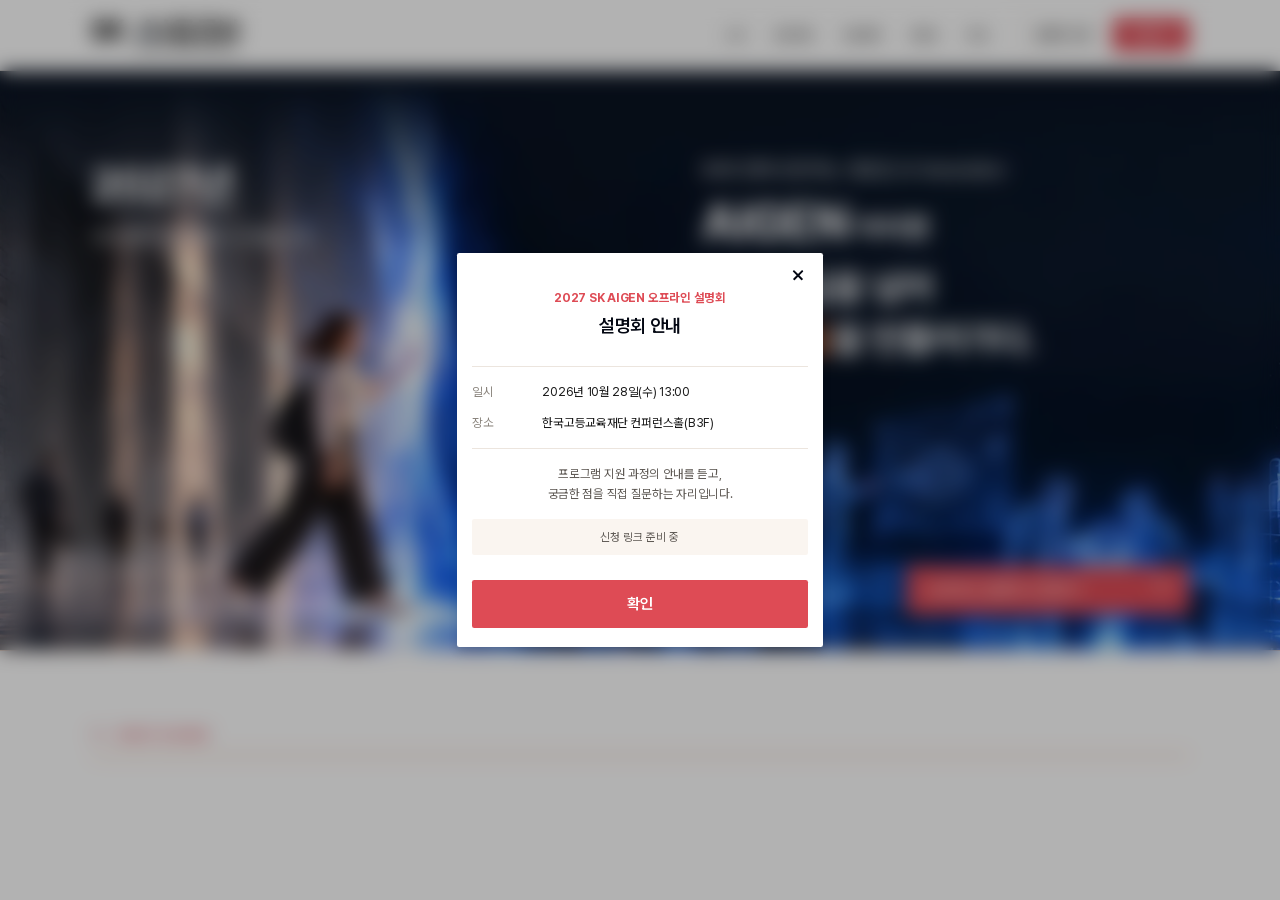
==== skaigen_short/index.html @ b3801923 "fix: 팝업 열어놓기" ====
<!DOCTYPE html>
<html lang="ko">

<head>
	<meta charset="UTF-8">
	<meta name="viewport" content="width=device-width, initial-scale=1.0">
	<title>SK AIGEN | AI 시대, 자신의 길을 만들다</title>
	<meta name="description"
		content="AI 시대, 자신의 길을 만들어갈 청년을 위한 SK의 인재육성 프로그램. AIGEN에서 실제 문제에 도전하며 생각·적응·공감의 힘을 기르는 2년을 만나보세요.">
	<!-- Google Tag Manager -->
	<script>(function (w, d, s, l, i) {
			w[l] = w[l] || []; w[l].push({
				'gtm.start':
					new Date().getTime(), event: 'gtm.js'
			}); var f = d.getElementsByTagName(s)[0],
				j = d.createElement(s), dl = l != 'dataLayer' ? '&l=' + l : ''; j.async = true; j.src =
					'https://www.googletagmanager.com/gtm.js?id=' + i + dl; f.parentNode.insertBefore(j, f);
		})(window, document, 'script', 'dataLayer', 'GTM-KVDJJLCG');</script>
	<!-- End Google Tag Manager -->
	<meta property="og:type" content="website">
	<meta property="og:site_name" content="SK AIGEN">
	<meta property="og:title" content="SK AIGEN | AI 시대, 자신의 길을 만들다">
	<meta property="og:description"
		content="AI 시대, 자신의 길을 만들어갈 청년을 위한 SK의 인재육성 프로그램. AIGEN에서 실제 문제에 도전하며 생각·적응·공감의 힘을 기르는 2년을 만나보세요.">
	<meta property="og:url" content="https://www.aigen.sk.com/">
	<meta property="og:image" content="https://www.aigen.sk.com/img/og_image.jpg">
	<meta property="og:image:width" content="800">
	<meta property="og:image:height" content="400">
	<meta name="twitter:card" content="summary_large_image">

	<meta name="theme-color" content="#DE4B55">
	<link rel="icon" type="image/png" sizes="32x32" href="./img/favicon.png">
	<link rel="stylesheet" href="./css/reset.css">
	<link rel="stylesheet" href="./css/common.css">
	<link rel="stylesheet" href="./css/pages/short.css">
</head>

<body>
	<!-- Google Tag Manager (noscript) -->
	<noscript><iframe src="https://www.googletagmanager.com/ns.html?id=GTM-KVDJJLCG" height="0" width="0"
			style="display:none;visibility:hidden"></iframe></noscript>
	<!-- End Google Tag Manager (noscript) -->

	<div class="wrap">
		<a href="#sec_about" class="skip_link">본문으로 바로가기</a>

		<!-- header -->
		<header class="header">
			<div class="inner_1680">
				<a href="./index.html" class="header_logo">
					<img src="./img/short_logo_aigen.svg" alt="SK AIGEN">
				</a>
				<nav class="header_nav" aria-label="주 메뉴">
					<a href="#sec_about">소개</a>
					<a href="#sec_journey">성장 여정</a>
					<a href="#sec_support">지원 혜택</a>
					<a href="#sec_people">인재상</a>
					<a href="#sec_faq">FAQ</a>
				</nav>
				<div class="header_actions">
					<a href="#" data-popup-open="briefing" class="header_briefing">설명회 신청</a>
					<a href="#sec_apply" class="header_apply">지원하기</a>
				</div>
				<button type="button" class="header_toggle" aria-expanded="false">
					<span class="img_box ico_hamburger">
						<img src="./img/header_menu_icon.svg" alt="">
					</span>
					<span class="img_box ico_close">
						<img src="./img/header_menu_close_icon.svg" alt="">
					</span>
					<span class="blind">메뉴 열기</span>
				</button>
			</div>

			<!-- 모바일 드롭다운 메뉴 -->
			<div class="header_mobile_nav" backdrop>
				<nav aria-label="모바일 메뉴">
					<a href="#sec_about">소개</a>
					<a href="#sec_journey">성장 여정</a>
					<a href="#sec_support">지원 혜택</a>
					<a href="#sec_people">인재상</a>
					<a href="#sec_faq">FAQ</a>
				</nav>
			</div>
		</header>

		<!-- sec_kv -->
		<section class="sec_kv" aria-labelledby="kv_title" data-slide="0">
			<div class="kv_stage">
				<!-- PC는 배경 영상(JS가 PC에서만 data-src로 불러옴), 모바일(768 이하)은 01 → 02 → 03 장면 전환 -->
				<div class="kv_art" aria-hidden="true">
					<video class="kv_video" data-src="./video/short_kv_pc.mp4" width="2560" height="760" muted playsinline
						preload="none" tabindex="-1" disablepictureinpicture disableremoteplayback></video>
					<picture class="kv_base">
						<source srcset="./img/short_kv_01_mo.webp" width="880" height="1564" media="(max-width: 768px)">
						<img src="./img/short_kv_bg_pc.webp" class="kv_base_img" width="2560" height="760" alt=""
							fetchpriority="high" decoding="async">
					</picture>
					<img class="kv_frame" data-src="./img/short_kv_02_mo.webp" width="880" height="1564" alt=""
						decoding="async" loading="lazy" hidden>
					<img class="kv_frame" data-src="./img/short_kv_03_mo.webp" width="880" height="1563" alt=""
						decoding="async" loading="lazy" hidden>
				</div>
				<div class="inner_1680 kv_txt">
					<div class="kv_launch">
						<p class="kv_year">2027년</p>
						<p class="kv_launch_desc">아이젠의 첫 여정이 시작됩니다.</p>
					</div>
					<div class="kv_title">
						<p class="kv_program">SK와 함께 성장하는 새로운 AI Generation</p>
						<h1 id="kv_title" class="kv_brand">AIGEN <span class="kv_korean">아이젠</span></h1>
						<p class="kv_caption">익숙한 길을 넘어<br><span class="point_orange">새로운 길</span>을 만들어가다.</p>
					</div>
				</div>
				<a href="#" data-popup-open="briefing" class="btn_red kv_briefing">오프라인 설명회 신청하기 <span aria-hidden="true">↗</span></a>
			</div>
			<div class="kv_controls" role="group" aria-label="키비주얼 장면 제어" hidden>
				<button type="button" class="kv_prev" aria-label="이전 장면" disabled><span
						aria-hidden="true">←</span></button>
				<span class="kv_position" aria-live="off">1 / 3</span>
				<button type="button" class="kv_next" aria-label="다음 장면"><span aria-hidden="true">→</span></button>
				<span class="kv_announce blind" role="status" aria-live="polite"></span>
			</div>
		</section>

		<!-- sec_about -->
		<section class="sec_about" id="sec_about">
			<div class="inner_1680">
				<p class="eyebrow"><span class="eyebrow_no">01</span>WHAT IS AIGEN</p>
				<div class="title_split">
					<div class="title_box">
						<h2>AI 시대, <br>자신의 길을 만들어갈 청년을 위한</h2>
						<p class="title_point">SK의 인재육성 프로그램.</p>
					</div>
					<div class="txt_box">
						<p class="lead_txt">자신의 질문으로 도전하고, 배우며 성장하는 2년의 여정</p>
						<div class="desc_box">
							<p>동료와 함께 배우고 AI를 활용해 실제 문제에 도전하며, <br class="mo_show">자신만의 방향을 찾습니다.</p>
							<p>장학퀴즈와 한국고등교육재단으로 이어온 SK의 인재육성 철학을 <br>AI 시대 청년의 성장을 위한 AIGEN(아이젠)으로 잇습니다.</p>
						</div>
						<ul class="fact_list">
							<li>
								<p class="fact_label">기간</p>
								<p class="fact_value">2년</p>
								<p class="fact_sub">1기: ’27년 3월 ~ ’28년 12월</p>
							</li>
							<li>
								<p class="fact_label">참여 방식</p>
								<p class="fact_value">2년 Full Time</p>
							</li>
							<li>
								<p class="fact_label">과정 형태</p>
								<p class="fact_value">비학위</p>
							</li>
						</ul>
					</div>
				</div>
			</div>
		</section>

		<!-- sec_why -->
		<section class="sec_why sec_dark" id="sec_why">
			<div class="inner_1680">
				<p class="eyebrow"><span class="eyebrow_no">02</span>WHY NOW</p>
				<div class="quote_box">
					<p class="quote_txt">“AI 시대에는 <br class="mo_show">인재의 정의가 달라지는 만큼, <br><span
							class="quote_indent"></span>기존과는 다른 역량을 키워야 합니다.”</p>
					<div class="quote_info">
						<strong>최태원 SK그룹 회장</strong>
						<a href="https://v.daum.net/v/20260529162618797" target="_blank" rel="noopener noreferrer">KBS
							〈인재전쟁 2: 최태원의 대답〉 · 2026.05.28 방송</a>
					</div>
				</div>
				<ul class="power_list">
					<li>
						<div class="power_head"><span class="power_en">THINK</span>
							<h3>생각 근육</h3>
						</div>
						<div class="power_body">
							<p>본질을 탐구하고 스스로 질문하며 <br class="pc_show">깊이 사고하는 힘</p><span class="power_question">"우리가 정말
								풀어야 할 문제는 무엇일까요?"</span>
						</div>
					</li>
					<li>
						<div class="power_head"><span class="power_en">ADAPT</span>
							<h3>적응 근육</h3>
						</div>
						<div class="power_body">
							<p>변화에 유연하게 대응하고, <br>실패에서 배워 다시 시도하는 힘</p><span class="power_question">"상황이 달라지면, 무엇을 새로
								배우고 시도해야 할까요?"</span>
						</div>
					</li>
					<li>
						<div class="power_head"><span class="power_en">EMPATHIZE</span>
							<h3>공감 근육</h3>
						</div>
						<div class="power_body">
							<p>사람과 세상을 깊이 이해하고 공감하며, <br>서로 다른 사람과 함께 해결하는 힘</p><span class="power_question">"내가 주고 싶은
								답과 그 사람에게 필요한 답은 같을까요?"</span>
						</div>
					</li>
				</ul>
			</div>
		</section>

		<!-- sec_journey -->
		<section class="sec_journey" id="sec_journey">
			<div class="inner_1680">
				<p class="eyebrow"><span class="eyebrow_no">03</span>HOW WE GROW</p>
				<div class="journey_head">
					<h2>배우는 사람에서 <br>변화를 만드는 사람으로.</h2>
					<p class="sub_txt">동료들과 AI를 활용해 해결책을 만들고, <br class="mo_show">직접 시험하며 개선합니다.</p>
					<h3>문제를 해결하는 과정이 <br class="mo_show">곧 성장의 과정입니다.</h3>
				</div>
			</div>

			<div class="problem_box">
				<div class="inner_1680">
					<div class="sub_title">
						<h3>어떤 문제를 만나나요?</h3>
						<p>일상·기업·사회의 실제 문제를 만납니다.</p>
					</div>
					<ul class="problem_list">
						<li>
							<h4>생활 속 문제</h4>
							<p>일상에서 겪는 불편 등 가까운 문제를 발견하고 <br>해결 방법을 찾습니다.</p>
						</li>
						<li>
							<h4>지역사회·공공문제</h4>
							<p>지역과 공동체의 문제를 살펴보고, <br>현장의 목소리에서 해결책을 찾습니다.</p>
						</li>
						<li>
							<h4>기업 현장의 문제</h4>
							<p>기업 현장의 제품·서비스·업무 과정에서 개선이 <br>필요한 문제를 찾고, 해결 방법을 고민합니다.</p>
						</li>
					</ul>
					<div class="loop_box">
						<div class="sub_title">
							<h3>이렇게 배우고 성장합니다</h3>
						</div>
						<ol class="loop_list" aria-label="반복하는 학습 과정">
							<li><span class="loop_no">01</span><strong>문제 발견</strong>
								<p class="item_desc">현장을 살펴보고, <br>무엇을 왜 해결해야 할지 정합니다.</p>
							</li>
							<li><span class="loop_no">02</span><strong>동료와 함께, AI로 학습</strong>
								<p class="item_desc">동료와 함께 배우고, <br>AI를 활용해 해결 방법을 구체화합니다.</p>
							</li>
							<li><span class="loop_no">03</span><strong>실행</strong>
								<p class="item_desc">아이디어를 직접 만들고 적용하며, <br>효과를 확인합니다.</p>
							</li>
							<li><span class="loop_no">04</span><strong>피드백·개선</strong>
								<p class="item_desc">전문가·동료와 결과를 돌아보고, <br>더 나은 방법으로 다시 시도합니다.</p>
							</li>
						</ol>
					</div>
				</div>
			</div>

			<div class="inner_1680">
				<div class="journey_overview">
					<h4>2년간의 경험이 자산이 됩니다.</h4>
					<p>직접 해결한 문제와 결과물로 실력을 쌓고, <br class="mo_show">동료·전문가와 경험을 넓힙니다. <br class="mo_show">기술 개발·창업·연구·창작
						등 자신이 선택한 길로 나아갑니다.</p>
					<p class="overview_date">1기: 2027년 3월~2028년 12월</p>
				</div>

				<p class="year_guide" id="year_guide">연차별 활동과 배움의 흐름을 살펴보세요.</p>
				<div class="year_list" role="group" aria-labelledby="year_guide" data-mode="multiple">
					<div class="year_item year_first">
						<button type="button" class="year_question" id="year_q1" aria-expanded="false"
							aria-controls="year_a1">
							<span class="year_label">YEAR 1</span>
							<strong>실제 문제를 풀며 성장합니다.</strong>
							<span class="ico_plus" aria-hidden="true"></span>
						</button>
						<div class="year_detail" id="year_a1" role="region" aria-labelledby="year_q1" hidden>
							<div class="year_inner">
								<p class="year_intro">동료들과 AI로 일상·기업·사회의 문제를 <br class="mo_show">해결합니다. <br class="pc_show">약 2개월 단위의 여섯
									개 모듈에서 <br class="mo_show">배우고 시도하며, 나의 커리어 계획을 세웁니다.</p>
								<ol class="module_list">
									<li><span class="module_no"><span>MODULE</span>01</span>
										<div class="module_txt"><span class="module_theme">LIFE</span>
											<h4>생활 속의 문제</h4>
											<p>익숙한 일상을 관찰하고, 해결할 문제를 <br class="mo_show">발견합니다.</p>
										</div>
										<div class="module_example"><strong>프로젝트 예시</strong>
											<p>메신저·메일에 흩어진 나의 일정과 할 일을 정리하는 AI 개인비서 개발</p>
										</div>
									</li>
									<li><span class="module_no"><span>MODULE</span>02</span>
										<div class="module_txt"><span class="module_theme">COMMUNITY</span>
											<h4>지역과 공공의 과제</h4>
											<p>다양한 사람의 필요와 공동체의 관점을 <br class="mo_show">배웁니다.</p>
										</div>
										<div class="module_example">
											<p>지역 음식점의 음식물 쓰레기를 줄이는 데이터 기반 식재료 발주 도우미 개발</p>
										</div>
									</li>
									<li><span class="module_no"><span>MODULE</span>03</span>
										<div class="module_txt"><span class="module_theme">HUMANITIES</span>
											<h4>인간과 사회에 대한 질문</h4>
											<p>익숙한 생각을 돌아보고, 다른 관점으로 <br class="mo_show">바라봅니다.</p>
										</div>
										<div class="module_example">
											<p>사용자 경험에 대한 통찰과 탐구를 바탕으로 한 <br class="mo_show">솔루션 리디자인</p>
										</div>
									</li>
									<li><span class="module_no"><span>MODULE</span>04</span>
										<div class="module_txt"><span class="module_theme">FIELD</span>
											<h4>분야별 현장의 문제</h4>
											<p>현장 전문가와 함께 실제 업무의 맥락을 <br class="mo_show">이해합니다.</p>
										</div>
										<div class="module_example">
											<p>미술·음악·운동·연구 등 관심 분야의 문제를 <br class="mo_show">해결하는 개인 선택 프로젝트</p>
										</div>
									</li>
									<li><span class="module_no"><span>MODULE</span>05</span>
										<div class="module_txt"><span class="module_theme">VALUE CREATION</span>
											<h4>새로운 가치 만들기</h4>
											<p>아이디어를 사업으로 바라보는 <br class="mo_show">기업가적 관점을 배웁니다.</p>
										</div>
										<div class="module_example">
											<p>창업 아이디어 발굴과 고객 문제 확인, <br class="mo_show">MVP 개발 및 시장 검증</p>
										</div>
									</li>
									<li><span class="module_no"><span>MODULE</span>06</span>
										<div class="module_txt"><span class="module_theme">FUTURE DESIGN</span>
											<h4>나의 커리어 설계</h4>
											<p>그동안의 경험에서 나의 관심과 강점을 <br class="mo_show">발견합니다.</p>
										</div>
										<div class="module_example">
											<p>프로젝트 포트폴리오 제작·발표</p>
										</div>
									</li>
								</ol>
								<p class="note_txt">커리큘럼에 따른 활동 예시로, 세부 주제와 진행 순서는 <br class="mo_show">달라질 수 있습니다.</p>
							</div>
						</div>
					</div>
					<div class="year_item">
						<button type="button" class="year_question" id="year_q2" aria-expanded="false"
							aria-controls="year_a2">
							<span class="year_label">YEAR 2</span>
							<strong>나의 진로를 현장에서 경험합니다.</strong>
							<span class="ico_plus" aria-hidden="true"></span>
						</button>
						<div class="year_detail" id="year_a2" role="region" aria-labelledby="year_q2" hidden>
							<div class="year_inner">
								<p class="year_intro">커리어 계획에 따라 창업·연구·기업 현장 등에서 <br class="mo_show">경험을 쌓습니다. <br class="pc_show">전문가와
									교류하며 네트워크를 <br class="mo_show">넓히고, 다음 진로를 준비합니다.</p>
								<ol class="pathway_list">
									<li><span class="module_theme">START</span>
										<h4>나의 실행 계획</h4>
										<p>커리어 계획에 따라 어떤 문제를 해결하고, <br>어떤 경험을 쌓을지 구체화합니다.</p>
									</li>
									<li><span class="module_theme">EXPLORE</span>
										<h4>현장에서 직접 실행</h4>
										<p>창업·연구·기업 현장 등 자신의 방향에 <br class="pc_show">맞는 <br class="mo_show">실제 문제를 해결합니다.</p>
									</li>
									<li><span class="module_theme">INTEGRATE</span>
										<h4>경험을 돌아보고 발전</h4>
										<p>전문가와 동료의 의견을 바탕으로 경험을 <br>돌아보고, 다음 도전으로 연결합니다.</p>
									</li>
									<li><span class="module_theme">NEXT</span>
										<h4>나의 다음 길로</h4>
										<p>프로젝트 성과를 Demo Day에서 <br class="pc_show">발표하고, <br class="mo_show">다양한 분야의 사람들과 <br class="pc_show">공유·교류하며 <br
												class="mo_show">다음 기회로 연결합니다.</p>
									</li>
								</ol>
							</div>
						</div>
					</div>
				</div>
			</div>
		</section>

		<!-- sec_makers -->
		<section class="sec_makers" id="sec_makers">
			<div class="inner_1680">
				<p class="eyebrow"><span class="eyebrow_no">04</span>PEOPLE BEHIND AIGEN</p>
				<div class="title_split">
					<h2>아이젠을 만드는 사람들</h2>
					<p class="sub_txt">뜻을 함께하는 교육·AI·현장 전문가들이 <br>여러분의 배움과 도전을 함께합니다.</p>
				</div>
				<ul class="card_list">
					<li>
						<p class="card_role">프로그램 기획·운영</p>
						<h3 class="card_logo"><span class="img_box"><img src="./img/short_logo_mysuni.webp"
									alt="mySUNI 로고"></span>mySUNI(마이써니)</h3>
						<p class="card_desc">SK 구성원의 배움과 성장을 이끌어온 실전 경험으로 <br>아이젠을 기획하고 운영합니다.</p>
					</li>
					<li>
						<p class="card_role">인문학적 통찰·커리어 설계</p>
						<h3>서울대 AI연구원</h3>
						<p class="card_desc">기술·사람·사회를 연결하는 폭넓은 시각과 <br class="mo_show">인문학적 통찰로, <br
								class="pc_show">생각과 가능성을 넓힙니다.</p>
					</li>
					<li>
						<p class="card_role">실행 경험·조언과 피드백</p>
						<h3>현장 전문가와 멘토</h3>
						<p class="card_desc">현장에서 쌓은 경험과 전문적인 조언으로 <br>실제 문제를 해결하는 과정을 돕습니다.</p>
					</li>
				</ul>
			</div>
		</section>

		<!-- sec_support -->
		<section class="sec_support sec_dark" id="sec_support">
			<div class="inner_1680">
				<p class="eyebrow"><span class="eyebrow_no">05</span>지원 혜택</p>
				<h2>당신의 가능성에 <br class="mo_show">SK가 2년을 투자합니다.</h2>
				<ul class="support_list">
					<li>
						<h3><span class="support_no">01</span>몰입할 공간</h3>
						<p>배움과 토론, 실험에 집중하고 <br class="mo_show">동료들과 자유롭게 교류할 수 있는 공간을 제공합니다.</p>
					</li>
					<li>
						<h3><span class="support_no">02</span>AI 도구 및 장비</h3>
						<p>실제 문제 해결에 활용할 AI 도구와 소프트웨어, <br class="mo_show">노트북 등을 제공합니다.</p>
					</li>
					<li>
						<h3><span class="support_no">03</span>함께 도전하는 동료</h3>
						<p>서로 다른 경험과 관점을 가진 동료들과 협업하며, <br class="mo_show">시행착오를 나누고 함께 성장합니다.</p>
					</li>
					<li>
						<h3><span class="support_no">04</span>분야별 전문가와 멘토</h3>
						<p>전문가의 조언으로 문제 해결의 깊이를 더하고, <br class="mo_show">다양한 현장의 사람들과 교류하며 네트워크를 넓힙니다.</p>
					</li>
					<li class="support_grant">
						<h3><span class="support_no">05</span>성장지원금</h3>
						<p>월 300만 원 상당의 성장지원금을 지급합니다.</p>
					</li>
				</ul>
			</div>
		</section>

		<!-- sec_people -->
		<section class="sec_people" id="sec_people">
			<div class="inner_1680">
				<p class="eyebrow"><span class="eyebrow_no">06</span>WHO WE LOOK FOR</p>
				<div class="title_split">
					<div class="title_box">
						<h2>아이젠 인재상</h2>
						<p class="people_tagline">세상에 변화를 만들며, <br>자신만의 길을 찾아갈 사람을 기다립니다.</p>
						<div class="desc_box">
							<p>기술·연구·문화예술·공공사회 등 분야는 다양합니다.</p>
							<p>완성된 답보다, 바꾸고 싶은 것과 직접 도전해본 경험을 들려주세요.</p>
						</div>
						<div class="people_badge">
							<strong>학력·전공 무관</strong>
							<p>코딩 경험이나 전문적인 AI 지식이 없어도 지원할 수 있습니다.</p>
						</div>
					</div>
					<div class="persona_box">
						<ol class="persona_list">
							<li><span class="img_box ico_persona"><img src="./img/short_persona_challenger.svg"
										alt=""></span>
								<div>
									<h3>도전가</h3>
									<p>새로운 문제 앞에서 필요한 것을 배우고, <br class="mo_show">직접 시도하는 사람</p>
								</div>
							</li>
							<li><span class="img_box ico_persona"><img src="./img/short_persona_achiever.svg" alt=""></span>
								<div>
									<h3>성취가</h3>
									<p>자신의 분야에서 높은 목표를 세우고, <br class="mo_show">꾸준한 실행으로 결과를 만드는 사람</p>
								</div>
							</li>
							<li><span class="img_box ico_persona"><img src="./img/short_persona_innovator.svg"
										alt=""></span>
								<div>
									<h3>혁신가</h3>
									<p>사람과 사회의 문제에 공감하고, <br class="mo_show">익숙한 방식을 넘어 새로운 해결책을 찾는 사람</p>
								</div>
							</li>
						</ol>
						<p class="people_note">대한민국 국적 청년 중 2년 Full Time 참여가 가능한 분을 대상으로 합니다. <br>정규 학업이나 직장 근무와의 병행은 어렵습니다.</p>
					</div>
				</div>
				<!-- [아이젠을 닮은 사람들 영상 : 클라이언트 요청으로 숨김(2026-10-11), 편집본 1개가 오면 사용]
					1. video 폴더에 영상 파일을 넣고, 아래 src의 파일명(short_movie.mp4)과 width·height, 제목 문구를 바꾼다.
					2. 이 주석(시작 <!- - 와 끝 - ->)만 풀면 끝. CSS(short.css sec_people 영상)와 JS(short.js initMovie)는 이미 들어 있음.
					   동작 : 화면에 들어오면 소리 끈 채 자동 재생, 벗어나면 멈춤, 멈춰 있을 때는 컨트롤바 대신 가운데 재생 버튼.
				<div class="people_movie">
					<h3>아이젠을 닮은 사람들</h3>
					<div class="movie_box">
						<video class="movie_video" src="./video/short_movie.mp4#t=0.1" width="1920" height="1080" controls muted playsinline
							preload="metadata" aria-label="아이젠을 닮은 사람들 영상"></video>
						<button type="button" class="movie_play" hidden><span class="blind">영상 재생</span></button>
					</div>
					<p class="movie_title">영상 제목 입력</p>
				</div>
				-->
			</div>
		</section>

		<!-- sec_apply -->
		<section class="sec_apply sec_dark" id="sec_apply">
			<div class="inner_1680">
				<p class="eyebrow"><span class="eyebrow_no">07</span>START YOUR JOURNEY</p>
				<div class="apply_top">
					<div class="title_box">
						<p class="apply_kicker">2027 SK AIGEN 1기 모집</p>
						<h2>나만의 길을 만들고 싶은 <br>당신의 도전을 기다립니다.</h2>
					</div>
					<div class="apply_schedule">
						<span class="schedule_label">지원서 접수</span>
						<strong class="schedule_date">2026.11.01 – 11.15</strong>
						<p class="schedule_note">11월 1일 오전 9시(KST) 시작</p>
						<a href="#" data-popup-open="apply" class="btn_white">지원하기</a>
					</div>
				</div>
				<ul class="apply_facts">
					<li>
						<p class="fact_label">모집 인원</p>
						<p class="fact_value">50명 내외</p>
					</li>
					<li>
						<p class="fact_label">과정 시작</p>
						<p class="fact_value">2027년 3월</p>
					</li>
					<li>
						<p class="fact_label">참여 기간</p>
						<p class="fact_value">2년 Full Time</p>
					</li>
				</ul>
				<div class="apply_steps">
					<h3>모집·선발 절차</h3>
					<ol>
						<li><span class="step_no"><span>STEP</span>01</span><span class="step_date">11.01 –
								11.15</span><strong>지원서·포트폴리오</strong>
							<p class="item_desc">경험과 활동, 결과물을 담은 자료 제출</p>
						</li>
						<li><span class="step_no"><span>STEP</span>02</span><span class="step_date">11월
								중</span><strong>AI 인터뷰</strong>
							<p class="item_desc">자신의 경험과 생각을 살펴보는 인터뷰</p>
						</li>
						<li><span class="step_no"><span>STEP</span>03</span><span class="step_date">12월
								초</span><strong>기본 사고역량 확인</strong>
							<p class="item_desc">정보 이해력과 판단·추론 역량 확인</p>
						</li>
						<li><span class="step_no"><span>STEP</span>04</span><span class="step_date">12월
								중</span><strong>프로젝트 면접</strong>
							<p class="item_desc">개인·그룹 프로젝트를 통해 문제 해결 과정 확인</p>
						</li>
						<li><span class="step_no"><span>STEP</span>05</span><span class="step_date">2027년
								1월</span><strong>최종 선발</strong>
							<p class="item_desc">전체 전형 결과를 종합해 최종 참여자 선발</p>
						</li>
						<li class="step_start"><span class="step_no" aria-hidden="true">→</span><span
								class="step_date">27년 3월</span><strong>AIGEN 1기 시작</strong></li>
					</ol>
				</div>
				<div class="apply_briefing">
					<div class="txt_box">
						<span class="briefing_label">오프라인 설명회</span>
						<h3>먼저 만나고, 직접 물어보세요.</h3>
						<p>2026.10.28(수) 13:00 · 한국고등교육재단 컨퍼런스홀(B3F)</p>
					</div>
					<a href="#" data-popup-open="briefing" class="btn_line">설명회 신청</a>
				</div>
			</div>
		</section>

		<!-- sec_faq -->
		<section class="sec_faq" id="sec_faq">
			<div class="inner_1680">
				<p class="eyebrow"><span class="eyebrow_no">08</span>QUESTIONS &amp; ANSWERS</p>
				<div class="faq_layout">
					<div class="title_box">
						<h2>FAQ</h2>
						<p class="sub_txt">참여 전 알아두면 좋은 내용을 모았습니다.</p>
					</div>
					<div class="faq_list" data-mode="multiple">
						<div class="faq_item">
							<button type="button" class="faq_question" id="faq_q1" aria-expanded="false"
								aria-controls="faq_a1">누가 지원할 수 있나요?<span class="ico_plus"
									aria-hidden="true"></span></button>
							<div class="faq_answer" id="faq_a1" role="region" aria-labelledby="faq_q1" hidden>
								<p>대한민국 국적 청년 중 2년 Full Time 참여가 가능한 분을 <br class="mo_show">대상으로 합니다.</p>
							</div>
						</div>
						<div class="faq_item">
							<button type="button" class="faq_question" id="faq_q2" aria-expanded="false"
								aria-controls="faq_a2">AI 비전공자나 코딩 경험이 없어도 지원할 수 있나요?<span class="ico_plus"
									aria-hidden="true"></span></button>
							<div class="faq_answer" id="faq_a2" role="region" aria-labelledby="faq_q2" hidden>
								<p>네. AI 관련 전공이나 코딩 경험이 없어도 지원할 수 있습니다. <br class="mo_show">자신만의 문제의식과 도전 경험, <br class="pc_show">AI를 활용해
									배우고 성장할 <br class="mo_show">잠재력을 함께 살펴봅니다.</p>
							</div>
						</div>
						<div class="faq_item">
							<button type="button" class="faq_question" id="faq_q3" aria-expanded="false"
								aria-controls="faq_a3">학교나 직장과 병행할 수 있나요?<span class="ico_plus"
									aria-hidden="true"></span></button>
							<div class="faq_answer" id="faq_a3" role="region" aria-labelledby="faq_q3" hidden>
								<p>2년 Full Time 과정으로, 정규 학업이나 직장 근무와 병행하기 <br class="mo_show">어렵습니다. <br class="pc_show">지원 전 충분히 참여할 수 있는지 확인해주세요.</p>
							</div>
						</div>
						<div class="faq_item">
							<button type="button" class="faq_question" id="faq_q4" aria-expanded="false"
								aria-controls="faq_a4">2년 동안 어떤 방식으로 배우나요?<span class="ico_plus"
									aria-hidden="true"></span></button>
							<div class="faq_answer" id="faq_a4" role="region" aria-labelledby="faq_q4" hidden>
								<p>1년 차에는 동료들과 AI를 활용해 실제 문제를 해결하며 <br class="mo_show">배우고, 자신의 커리어 계획을 세웁니다. <br>2년 차에는 그 계획에 따라 창업·연구·기업
									현장 등에서 <br class="mo_show">문제 해결 경험과 네트워크를 넓힙니다.</p>
							</div>
						</div>
						<div class="faq_item">
							<button type="button" class="faq_question" id="faq_q5" aria-expanded="false"
								aria-controls="faq_a5">도전과 성장을 위해 어떤 지원을 받나요?<span class="ico_plus"
									aria-hidden="true"></span></button>
							<div class="faq_answer" id="faq_a5" role="region" aria-labelledby="faq_q5" hidden>
								<p>학습·프로젝트 공간, AI 도구 및 장비, 동료·멘토·전문가 네트워크, <br class="mo_show">상담과 커리어 프로그램을 지원합니다. <br class="pc_show">도전에 집중할 수 있도록 <br class="mo_show">월 300만
									원 상당의 성장 지원금을 지급합니다. <br class="pc_show">세부 지원 <br class="mo_show">내용과 조건은 최종 안내에서 확인해주세요.</p>
							</div>
						</div>
						<div class="faq_item">
							<button type="button" class="faq_question" id="faq_q6" aria-expanded="false"
								aria-controls="faq_a6">언제 지원하고, 어떤 절차로 선발하나요?<span class="ico_plus"
									aria-hidden="true"></span></button>
							<div class="faq_answer" id="faq_a6" role="region" aria-labelledby="faq_q6" hidden>
								<p>11월 1~15일 SK Careers에서 지원합니다. 지원서·포트폴리오, AI 인터뷰, 기본 사고역량 확인, <br class="pc_show">프로젝트
									면접을 거쳐 <br class="mo_show">2027년 1월 최종 선발합니다.</p>
							</div>
						</div>
						<div class="faq_item">
							<button type="button" class="faq_question" id="faq_q7" aria-expanded="false"
								aria-controls="faq_a7">과정을 마치면 어떤 길로 나아갈 수 있나요?<span class="ico_plus"
									aria-hidden="true"></span></button>
							<div class="faq_answer" id="faq_a7" role="region" aria-labelledby="faq_q7" hidden>
								<p>직접 해결한 문제와 완성한 결과물로 자신의 실력을 증명하고, <br class="mo_show">기술 개발·창업·연구·창작 등 <br class="pc_show">다음 커리어를 준비합니다.
								</p>
								<p>AIGEN은 학위를 수여하는 과정이 아니며, SK 계열사 채용이나 <br class="mo_show">인턴십과 연계되는 과정도 아닙니다.</p>
							</div>
						</div>
					</div>
					<!-- 문의 안내 : 읽기 순서는 질문 목록 다음, PC는 왼쪽 제목 아래에 배치 -->
					<div class="contact_box">
						<h3>직접 문의하기</h3>
						<p>더 궁금한 점은 이메일로 문의해주세요.</p>
						<a href="mailto:aigen@sk.com" class="contact_mail"><span class="img_box ico_mail"><img
									src="./img/short_ico_mail.svg" alt=""></span><span>aigen@sk.com</span></a>
					</div>
				</div>
			</div>
		</section>

		<!-- sec_cta -->
		<section class="sec_cta">
			<div class="inner_1680">
				<div class="cta_txt">
					<p class="cta_kicker">2027 SK AIGEN 1기 모집</p>
					<h2>나만의 길을 만드는 도전, <br>아이젠과 함께 시작하세요.</h2>
					<p class="cta_date">지원서 접수 2026.11.01–11.15</p>
				</div>
				<div class="cta_count" data-countdown="2026-11-01T09:00:00+09:00" data-end-date="2026-11-15">
					<p class="count_label">접수 일정</p>
					<strong class="count_value">11.01–11.15</strong>
					<ul class="count_list" role="timer" aria-live="off" hidden>
						<li><strong data-unit="d">00</strong><span>일</span></li>
						<li><strong data-unit="h">00</strong><span>시간</span></li>
						<li><strong data-unit="m">00</strong><span>분</span></li>
						<li><strong data-unit="s">00</strong><span>초</span></li>
					</ul>
					<p class="count_note">11월 1일 오전 9시(KST) 시작</p>
				</div>
				<a href="#sec_apply" class="btn_white cta_btn">지원 안내</a>
			</div>
		</section>

		<!-- sec_footer -->
		<footer class="footer">
			<div class="inner_1680 footer_main">
				<a href="#" class="footer_logo">
					<img src="./img/short_logo_aigen.svg" alt="SK AIGEN 맨 위로">
				</a>
				<div class="footer_contact">
					<span class="img_box footer_mysuni"><img src="./img/short_logo_mysuni.webp" alt="mySUNI 로고"></span>
					<a href="mailto:aigen@sk.com" class="footer_mail">aigen@sk.com</a>
				</div>
			</div>
			<div class="inner_1680 footer_bottom">
				<p class="footer_copy">© 2026 SK AIGEN</p>
			</div>
			<!-- 맨 위로 : 인재상 섹션부터 나타남 (short.js initTopButton) -->
			<a href="#" class="btn_top"><span class="blind">맨 위로</span></a>
		</footer>

		<div class="popup" data-popup="apply" role="dialog" aria-hidden="true" aria-labelledby="popup_apply_title">
			<div class="popup_dim" data-popup-close></div>
			<div class="popup_inner">
				<button type="button" class="btn_popup_close" data-popup-close>
					<span class="blind">안내 닫기</span>
				</button>
				<div class="popup_content">
					<span class="popup_eyebrow">2027 SK AIGEN</span>
					<h2 class="popup_title" id="popup_apply_title">지원 안내</h2>
					<p class="popup_txt">지원서 접수는 2026년 11월 1일 <br class="br_mobile">오전 9시부터 11월 15일까지입니다.</p>
					<ul class="popup_facts">
						<li>
							<p class="fact_label">지원 대상</p>
							<p class="fact_value">대한민국 국적의 만 19~34세 청년</p>
						</li>
						<li>
							<p class="fact_label">참여 조건</p>
							<p class="fact_value">2년 Full Time 참여 가능</p>
						</li>
						<li>
							<p class="fact_label">과정 시작</p>
							<p class="fact_value">2027년 3월</p>
						</li>
					</ul>
					<p class="popup_note">신청 링크 준비 중</p>
					<button type="button" class="btn_popup_confirm" data-popup-close>확인</button>
				</div>
			</div>
		</div>

		<div class="popup" data-popup="briefing" data-popup-auto role="dialog" aria-hidden="true"
			aria-labelledby="popup_briefing_title">
			<div class="popup_dim" data-popup-close></div>
			<div class="popup_inner">
				<button type="button" class="btn_popup_close" data-popup-close>
					<span class="blind">안내 닫기</span>
				</button>
				<div class="popup_content">
					<span class="popup_eyebrow">2027 SK AIGEN 오프라인 설명회</span>
					<h2 class="popup_title" id="popup_briefing_title">설명회 안내</h2>
					<ul class="popup_facts">
						<li>
							<p class="fact_label">일시</p>
							<p class="fact_value">2026년 10월 28일(수) 13:00</p>
						</li>
						<li>
							<p class="fact_label">장소</p>
							<p class="fact_value">한국고등교육재단 컨퍼런스홀(B3F)</p>
						</li>
					</ul>
					<p class="popup_txt">프로그램 지원 과정의 안내를 듣고, <br>궁금한 점을 직접 질문하는 자리입니다.</p>
					<p class="popup_note">신청 링크 준비 중</p>
					<button type="button" class="btn_popup_confirm" data-popup-close>확인</button>
				</div>
			</div>
		</div>
	</div>
	<script src="./js/common.js"></script>
	<script src="./js/short.js"></script>
</body>

</html>
---- skaigen_short/css/common.css ----
/* PC */
.wrap {margin:0 auto;}
.wrap section {position:relative;}
.wrap .inner_1680 {width:100%; max-width:168rem; margin:0 auto; padding:0 12rem;} /* 전체 1680 = 내용 1440 + 좌우 120 */
.point_pink {color:#FF466E;}
.point_blue {color:#1447E6;}
.point_blue02 {color:#155DFC;}
.point_red {color:#DE4B55;}
.point_orange {color:#EE7A3C;}
.font_en {font-family:"Blinker", "Pretendard Variable", sans-serif;}
html:has(.popup.is-active) {overflow:hidden;}
/* 팝업으로 본문 고정 시 사라진 스크롤바 자리까지 섹션 배경만 늘려 띠가 안 보이게 함 (내용 위치는 그대로) */
.is-popup-open .wrap > *:not(.popup) {margin-right:calc(var(--scrollbar-w, 0px) * -1); padding-right:var(--scrollbar-w, 0px);}
.is-popup-open .wrap > .header {width:calc(100% + var(--scrollbar-w, 0px));}

/* header */
.header {position:sticky; top:0; left:0; width:100%; z-index:999; border-bottom:1px solid #ECE5DE; background-color:#FFFFFF;}
.header .inner_1680 {display:flex; align-items:center; gap:4rem; height:9.2rem;}
.header .header_logo {display:block; flex-shrink:0; width:19.2rem; height:4.3rem;}
.header .header_logo img {object-fit:contain; object-position:left center;}
.header .header_nav {flex:1; display:flex; justify-content:flex-end; gap:4rem;}
.header .header_nav a {padding:1.6rem 0; color:#1A1A1A; font-size:1.4rem; font-weight:600; line-height:1.6; letter-spacing:-.025em; transition:color .2s;}
.header .header_nav a:hover,
.header .header_nav a.active {color:#DE4B55;}
.header .header_actions {display:flex; align-items:center; gap:.8rem;}
.header .header_briefing,
.header .header_apply {display:inline-flex; align-items:center; justify-content:center; padding:.8rem 2rem; border:1px solid #ECE5DE; background-color:#FFFFFF; color:#1A1A1A; font-size:1.6rem; font-weight:600; line-height:1.6; letter-spacing:-.025em; white-space:nowrap;}
.header .header_briefing {min-height:4.3rem;}
.header .header_apply {min-height:4.4rem; border-color:#DE4B55; background-color:#DE4B55; color:#FFFFFF;}
.header .header_briefing:hover {border-color:#DE4B55;}
.header .header_apply:hover {border-color:#C23440; background-color:#C23440;}
.header .header_toggle,
.header .header_toggle .ico_close,
.header .header_mobile_nav {display:none;}

/* footer */
.footer {padding:4.8rem 0 4rem; background-color:#FFFFFF;}
.footer .footer_main {display:flex; align-items:center; justify-content:space-between; gap:4rem;}
.footer .footer_logo {display:block; flex-shrink:0; width:19.2rem; height:4.3rem;}
.footer .footer_logo img {object-fit:contain; object-position:left center;}
.footer .footer_contact {display:flex; align-items:center; gap:1.4rem;}
.footer .footer_mysuni {width:10.4rem; height:4rem;}
.footer .footer_mysuni img {object-fit:contain; object-position:left center;}
.footer .footer_mail {color:#DE4B55; font-size:1.8rem; line-height:2.7rem; letter-spacing:-.02em;}
.footer .footer_bottom {margin-top:3.2rem; padding-top:2rem; border-top:1px solid #ECE5DE;}
.footer .footer_copy {color:#8A847D; font-size:1.2rem; line-height:2rem; letter-spacing:-.02em;}

/* popup */
.popup {position:fixed; top:0; left:0; z-index:1000; display:flex; align-items:center; justify-content:center; width:100%; height:100%; padding:2rem; visibility:hidden; opacity:0; transition:opacity .25s ease, visibility .25s ease;}
.popup.is-active {visibility:visible; opacity:1;}
.popup .popup_dim {position:absolute; top:0; left:0; width:100%; height:100%; background-color:rgba(0,0,0,.3); -webkit-backdrop-filter:blur(10px); backdrop-filter:blur(10px);}
.popup .popup_inner {position:relative; width:100%; max-width:48rem; max-height:calc(100% - 4rem); overflow-y:auto; padding:4.8rem 2rem 2.4rem; border-radius:.3rem; background-color:#FFFFFF; box-shadow:0 .8rem 1.2rem rgba(0,0,0,.1); transform:translateY(2rem); transition:transform .25s ease;}
.popup.is-active .popup_inner {transform:translateY(0);}
.popup .btn_popup_close {position:absolute; top:1.6rem; right:2rem; width:2.4rem; height:2.4rem;}
.popup .btn_popup_close:before,
.popup .btn_popup_close:after {content:''; position:absolute; top:50%; left:50%; width:1.7rem; height:.2rem; border-radius:.1rem; background-color:#030712;}
.popup .btn_popup_close:before {transform:translate(-50%,-50%) rotate(45deg);}
.popup .btn_popup_close:after {transform:translate(-50%,-50%) rotate(-45deg);}
.popup .btn_popup_close:focus-visible {outline:.2rem solid #DE4B55; outline-offset:.2rem;}
.popup .popup_content {text-align:center; word-break:keep-all;}
.popup .popup_eyebrow {display:block; padding-bottom:1.2rem; color:#DE4B55; font-size:1.6rem; font-weight:700; line-height:2rem; letter-spacing:-.02em;}
.popup .popup_title {padding-bottom:1.2rem; color:#030712; font-size:2.4rem; font-weight:600; line-height:1.3; letter-spacing:-.025em;}
.popup .popup_txt {color:#5F5A55; font-size:1.6rem; line-height:1.6; letter-spacing:-.025em;}
.popup .popup_facts {margin-top:2.4rem; padding:1.2rem 0; border-top:1px solid #ECE5DE; border-bottom:1px solid #ECE5DE; text-align:left;}
.popup .popup_facts > li {display:flex; gap:1.2rem; padding:.8rem 0; font-size:1.6rem; line-height:1.6; letter-spacing:-.025em;}
.popup .popup_facts + .popup_txt {margin-top:2rem;}
.popup .popup_facts .fact_label {flex-shrink:0; width:8rem; color:#8A847D;}
.popup .popup_facts .fact_value {color:#1A1A1A;}
.popup .popup_note {margin-top:2rem; padding:1.2rem; border-radius:.3rem; background-color:#FAF5F0; color:#5F5A55; font-size:1.5rem; line-height:2.4rem;}
.popup .popup_facts + .popup_note {margin-top:2.4rem;}
.popup .btn_popup_confirm {display:block; width:100%; box-sizing:border-box; margin-top:3.2rem; padding:1.6rem 4rem; border-radius:.3rem; background-color:#DE4B55; color:#FFFFFF; font-size:2rem; font-weight:600; line-height:1.6; letter-spacing:-.025em;}

/* MOBILE */
/* SIZE 440 기준 */
@media all and (max-width:768px) {
	.wrap .inner_1680 {max-width:100%; padding:0 2rem;}

	/* header */
	.header .inner_1680 {gap:.4rem; height:6.8rem; padding:0 1rem;}
	.header .header_logo {width:10.6rem; height:2.4rem; margin-right:auto;}
	.header .header_nav {display:none;}
	.header .header_actions {gap:.4rem;}
	.header .header_briefing,
	.header .header_apply {min-height:4.4rem; padding:.8rem .5rem; border-radius:.3rem; font-size:1.4rem; font-weight:700; line-height:2.1rem; letter-spacing:0;}
	.header .header_toggle {display:flex; align-items:center; justify-content:center; width:3.6rem; height:4.4rem; padding:0;}
	.header .header_toggle .img_box {width:2.2rem;}
	.header .header_mobile_nav {position:absolute; top:100%; left:0; width:100%; max-height:0; padding:2.9rem 2rem; overflow:hidden; background-color:#FFFFFF; transition:max-height .3s ease;}
	.header .header_mobile_nav nav {display:flex; flex-direction:column; border-top:1px solid #ECE5DE;}
	.header .header_mobile_nav nav a {padding:1.6rem 0; border-bottom:1px solid #ECE5DE; color:#1A1A1A; font-size:1.8rem; font-weight:700; line-height:1.6; letter-spacing:-.025em;}
	.header .header_mobile_nav nav a.active {color:#DE4B55;}
	.header.is-active .header_mobile_nav {display:block; height:100dvh; max-height:initial;}
	.header.is-active .header_toggle .ico_hamburger {display:none;}
	.header.is-active .header_toggle .ico_close {display:block;}
	html:has(.header.is-active .header_mobile_nav[backdrop]) {overflow:hidden;}
	html:has(.header.is-active .header_mobile_nav[backdrop]) body {height:auto !important;}

	/* footer */
	.footer {padding:3.2rem 0 2.8rem;}
	.footer .footer_main {flex-direction:column; align-items:stretch; gap:2rem;}
	.footer .footer_logo {width:14.4rem; height:3.3rem;}
	.footer .footer_contact {justify-content:space-between;}
	.footer .footer_bottom {position:relative; margin-top:2.4rem; padding-top:2.1rem; border-top:0;}
	.footer .footer_bottom:before {content:''; position:absolute; top:0; left:2rem; right:2rem; border-top:1px solid #ECE5DE;}
}
---- skaigen_short/css/pages/short.css ----
/* PC */
/* page common : Figma 261011 최종 수정 PC(1920, 내용 1440 + 좌우 120) 기준 */
html {scroll-behavior:smooth;}
.wrap {background-color:#FFFFFF; color:#1A1A1A;} /* 줄바꿈은 Figma와 같은 글자 단위(기본값) */
.wrap section[id] {scroll-margin-top:9.3rem;}
.wrap :focus-visible {outline:.3rem solid #DE4B55; outline-offset:.5rem;}
.wrap .sec_dark :focus-visible {outline-color:#EE7A3C;}
.wrap .sec_cta :focus-visible {outline-color:#FFFFFF;}
.wrap .skip_link {position:absolute; top:-100rem; left:0; z-index:1001; padding:1.2rem 2rem; background-color:#DE4B55; color:#FFFFFF; font-size:1.6rem; font-weight:700;}
.wrap .skip_link:focus {top:0;}
.wrap [hidden] {display:none !important;} /* JS가 hidden으로 숨기는 요소는 display 지정과 상관없이 숨김 */
.wrap section {padding:10rem 0 12rem; border-top:1px solid #F6D3BE;}
.wrap .sec_dark {border-top-color:#3D3936; background-color:#1E1C1B; color:#FFFFFF;}
.wrap .eyebrow {display:flex; align-items:center; gap:1.6rem; padding-bottom:1.6rem; border-bottom:1px solid #EE7A3C; color:#DE4B55; font-size:1.6rem; font-weight:700; line-height:2rem; letter-spacing:-.02em;}
.wrap .eyebrow_no {font-size:1.4rem; line-height:1.8rem;}
.wrap .sec_dark .eyebrow {color:#EE7A3C;}
.wrap h2 {font-size:4.8rem; font-weight:700; line-height:1.4; letter-spacing:-.025em;}
.wrap .sub_txt {color:#5F5A55;}
.wrap .title_split {display:flex; align-items:center; gap:12rem; padding-top:4rem;}
.wrap .title_split > * {flex:1; min-width:0;}
.wrap .title_split > :first-child {max-width:64rem;}
.wrap .sub_title h3 {font-size:3.2rem; font-weight:600; line-height:1.4; letter-spacing:-.025em;}
.wrap .sub_title p {padding-top:1.2rem; color:#5F5A55; font-size:1.8rem; line-height:1.6; letter-spacing:-.025em;}
.wrap .note_txt {color:#5F5A55; font-size:1.4rem; line-height:2.2rem; letter-spacing:-.02em;}
/* buttons */
.wrap .btn_white {display:inline-flex; align-items:center; justify-content:center; min-height:5.2rem; padding:1.2rem 4rem; border:1px solid transparent; font-size:1.6rem; font-weight:600; line-height:1.6; letter-spacing:-.025em; white-space:nowrap; transition:background-color .18s, border-color .18s, color .18s;}
.wrap .btn_white {background-color:#FFFFFF; color:#1A1A1A;}
.wrap .btn_white:hover {background-color:#FAF5F0;}
.wrap .btn_red,
.wrap .btn_line {display:inline-flex; align-items:center; justify-content:center; min-height:5.2rem; padding:1.2rem 4rem; border:1px solid transparent; font-size:1.6rem; font-weight:600; line-height:1.6; letter-spacing:-.025em; white-space:nowrap; transition:background-color .18s, border-color .18s, color .18s;}
.wrap .btn_red {background-color:#DE4B55; color:#FFFFFF;}
.wrap .btn_red:hover {background-color:#C23440;}
.wrap .btn_line {border-color:#EE7A3C; color:#FFFFFF;}
.wrap .btn_line:hover {background-color:#2A2725;}
/* accordion icon : + (열리면 -) */
.wrap .ico_plus {position:relative; flex-shrink:0; width:1.4rem; height:1.4rem;}
.wrap .ico_plus:before,
.wrap .ico_plus:after {content:''; position:absolute; top:50%; left:0; width:100%; height:.15rem; background-color:#DE4B55; transform:translateY(-50%); transition:transform .2s;}
.wrap .ico_plus:after {transform:translateY(-50%) rotate(90deg);}
.wrap .sec_dark .ico_plus:before,
.wrap .sec_dark .ico_plus:after {background-color:#EE7A3C;}
.wrap .is-open > button .ico_plus:after {transform:translateY(-50%) rotate(0);}

/* sec_kv : PC는 배경 영상(2560 × 760)을 화면 폭에 꽉 채움, 영상이 없을 때(스크립트 실패)는 kv_bg_pc 2560 × 760 이미지를 가운데 정렬 */
.wrap .sec_kv {padding:0; border-top:0; background-color:#0A1322; color:#FFFFFF;}
.sec_kv .kv_stage {position:relative; height:76rem; overflow:hidden; isolation:isolate; touch-action:pan-y;}
.sec_kv .kv_art {position:absolute; top:0; left:50%; z-index:-1; width:256rem; height:100%; margin-left:-128rem; background-color:#0A1322;}
.sec_kv .kv_base {position:absolute; top:0; left:0; width:100%; height:100%;}
.sec_kv .kv_frame {display:none; position:absolute; top:0; left:0; width:100%; height:100%; object-position:center top;}
.sec_kv .kv_video {display:none; position:absolute; top:0; left:0; width:100%; height:100%; object-fit:cover; object-position:center; opacity:0; transition:opacity .6s;} /* 화면이 넓어져 위아래가 잘릴 때 아래쪽 기준으로 맞춤 */
.sec_kv .kv_video.is-ready {opacity:1;}
/* 자동 재생이 막힌 환경(아이폰 저전력 모드 등)에서 브라우저가 띄우는 기본 재생 버튼 숨김 */
.sec_kv .kv_video::-webkit-media-controls,
.sec_kv .kv_video::-webkit-media-controls-start-playback-button,
.sec_kv .kv_video::-webkit-media-controls-overlay-play-button {display:none !important; -webkit-appearance:none;}
@media all and (min-width:769px) {
	.sec_kv.is-video .kv_art {left:0; width:100%; margin-left:0;}
	.sec_kv.is-video .kv_video {display:block;}
	.sec_kv.is-video .kv_base {display:none;}
}
/* 설명회 신청 : KV 오른쪽 아래, 내용 폭(1440) 끝에 맞춤 */
.wrap .sec_kv .kv_briefing {position:absolute; right:max(12rem, calc(50% - 72rem)); bottom:4.8rem; z-index:5; justify-content:space-between; gap:1.2rem; width:37rem; min-height:6.2rem; padding:1.2rem 2.4rem; font-size:2.2rem; font-weight:400;}
.sec_kv .kv_briefing span {font-size:1.25em; line-height:1;}
.sec_kv .kv_txt {display:flex; align-items:flex-start; justify-content:space-between; padding-top:11.4rem;}
.sec_kv .kv_launch {width:52.8rem;}
.sec_kv .kv_year {font-size:5.8rem; font-weight:700; line-height:7.2rem; letter-spacing:-.02em;}
.sec_kv .kv_launch_desc {padding-top:1.2rem; font-size:2.5rem; line-height:4.2rem; letter-spacing:-.02em;}
.sec_kv .kv_title {display:flex; flex-direction:column; gap:2rem; width:64rem;}
.sec_kv .kv_program {font-size:2.4rem; line-height:1.3; letter-spacing:-.02em;}
.sec_kv .kv_brand {display:flex; align-items:flex-end; gap:1rem; font-size:6.6rem; font-weight:700; line-height:6.6rem; letter-spacing:-.02em;}
.sec_kv .kv_korean {padding-bottom:.6rem; font-size:3.8rem; line-height:3.8rem;}
.sec_kv .kv_caption {font-size:4.8rem; font-weight:700; line-height:1.4; letter-spacing:-.025em;}
.sec_kv[data-visible="false"] .is-entering {animation-play-state:paused;} /* 화면 밖·다른 탭에서는 장면 전환 멈춤 */
@keyframes kv_reveal {
	from {clip-path:inset(0 100% 0 0);}
	to {clip-path:inset(0);}
}

/* sec_about */
.sec_about .title_split {align-items:flex-start;}
.sec_about .title_box {display:flex; flex-direction:column; gap:2rem;}
.sec_about h2 {font-size:4rem;}
.sec_about .title_point {color:#DE4B55; font-size:6.4rem; font-weight:700; line-height:7rem; letter-spacing:-.02em; white-space:nowrap;}
.sec_about .txt_box {max-width:68rem; padding-top:.8rem;}
.sec_about .lead_txt {font-size:2.4rem; font-weight:600; line-height:1.3; letter-spacing:-.025em;}
.sec_about .desc_box {display:flex; flex-direction:column; gap:1.6rem; padding-top:2rem;}
.sec_about .desc_box p {color:#5F5A55; font-size:1.6rem; line-height:1.6; letter-spacing:-.025em;}
.sec_about .fact_list {display:grid; grid-template-columns:repeat(3, minmax(0, 1fr)); gap:1.6rem; margin-top:3.8rem; padding-top:2.4rem; border-top:1px solid #F6D3BE;}
.sec_about .fact_label {padding-bottom:.8rem; color:#5F5A55; font-size:1.4rem; font-weight:600; line-height:1.6; letter-spacing:-.025em;}
.sec_about .fact_value {font-size:3.2rem; font-weight:600; line-height:1.4; letter-spacing:-.025em;}
.sec_about .fact_list li {min-height:12.2rem;} /* Figma 항목 줄 높이 122 고정 */
.sec_about .fact_list li:first-child .fact_value {padding-top:.4rem;}
.sec_about .fact_sub {color:#5F5A55; font-size:1.6rem; line-height:1.6; letter-spacing:-.025em; white-space:nowrap; opacity:.5;}

/* sec_why */
.sec_why .quote_box {padding:6.8rem 0 2rem;}
.sec_why .quote_txt {font-size:4rem; font-weight:700; line-height:1.4; letter-spacing:-.025em;}
.sec_why .quote_indent {display:inline-block; width:.5em;}
.sec_why .quote_info {display:flex; align-items:flex-end; gap:2rem; height:4.42rem; padding:2rem 0 0 1.2rem; box-sizing:border-box; line-height:1.6;} /* Figma 출처 줄 높이 44 고정 */
.sec_why .quote_info strong {color:#EE7A3C; font-size:2rem; font-weight:600; letter-spacing:-.025em;}
.sec_why .quote_info a {color:#B9B3AD; font-size:1.6rem; letter-spacing:-.025em;}
.sec_why .power_list {display:flex; align-items:flex-start; gap:3.2rem; margin-top:4.8rem;}
.sec_why .power_list li {position:relative; flex:1; min-width:0; border:1px solid rgba(148,163,184,.24); border-top-width:.2rem;}
.sec_why .power_list li:before {content:''; position:absolute; top:-.2rem; left:-1px; right:-1px; height:.5rem; background-color:#566174;} /* 카드 위 회색 띠 */
.sec_why .power_head {display:flex; flex-direction:column; justify-content:center; min-height:12.8rem; padding:2rem;}
.sec_why .power_en {color:#B9B3AD; font-size:1.4rem; font-weight:600; line-height:1.6; letter-spacing:-.025em;}
.sec_why .power_head h3 {padding-top:.8rem; font-size:2.4rem; font-weight:600; line-height:1.3; letter-spacing:-.025em;}
.sec_why .power_body {display:flex; flex-direction:column; gap:1.6rem; padding:0 2rem 2.8rem;}
.sec_why .power_body p {color:#B9B3AD; font-size:1.8rem; line-height:1.6; letter-spacing:-.025em;}
.sec_why .power_question {color:#EE7A3C; font-size:1.6rem; line-height:1.6; letter-spacing:-.025em;}

/* sec_journey */
.wrap .sec_journey {padding-top:13.7rem;}
.sec_journey .journey_head {display:flex; flex-wrap:wrap; align-items:center; gap:2.4rem 12rem; padding-top:4rem;}
.sec_journey .journey_head h2 {flex:1; max-width:64rem;}
.sec_journey .journey_head .sub_txt {flex:1; max-width:68rem; padding-top:.8rem; font-size:2.2rem; line-height:1.5; letter-spacing:-.025em;}
.sec_journey .journey_head h3 {width:100%; color:#DE4B55; font-size:3.2rem; font-weight:600; line-height:1.4; letter-spacing:-.025em;}
.sec_journey .problem_box {margin-top:6rem; padding:6rem 0; background-color:#FAF5F0;} /* 문제 유형 + 학습 과정을 하나의 베이지 영역으로 */
.sec_journey .problem_list {display:grid; grid-template-columns:repeat(3, minmax(0, 1fr)); gap:1.6rem; margin-top:2.8rem;}
.sec_journey .problem_list li {display:flex; flex-direction:column; gap:2rem; padding:3.2rem 2.8rem; border:1px solid #ECE5DE; border-top-width:.2rem; background-color:#FFFFFF;}
.sec_journey .problem_list h4 {font-size:2.2rem; font-weight:600; line-height:1.5; letter-spacing:-.025em;}
.sec_journey .problem_list p {color:#5F5A55; font-size:1.8rem; line-height:1.6; letter-spacing:-.025em;}
.sec_journey .loop_box {padding-top:6rem;}
.sec_journey .loop_list {display:flex; margin-top:2.4rem; padding:2.8rem 0; border-top:1px solid #F6D3BE; border-bottom:1px solid #F6D3BE;}
.sec_journey .loop_list li {flex:0 0 25%; min-width:0; display:flex; flex-direction:column; padding:0 2.8rem; box-sizing:border-box;} /* 4칸 같은 너비(360) */
.sec_journey .loop_list li:first-child {padding-left:0;}
.sec_journey .loop_list li + li {border-left:1px solid #F6D3BE;}
.sec_journey .loop_no {color:#DE4B55; font-size:1.4rem; font-weight:700; line-height:2.7rem; letter-spacing:-.02em;}
.sec_journey .loop_list strong {padding:.4rem 0 .8rem; font-size:2.2rem; font-weight:600; line-height:1.3; letter-spacing:-.025em;}
.sec_journey .loop_list .item_desc {color:#5F5A55; font-size:1.4rem; line-height:1.6; letter-spacing:-.025em; white-space:nowrap;}
.sec_journey .journey_overview {padding-top:6rem;}
.sec_journey .journey_overview h4 {color:#DE4B55; font-size:3.2rem; font-weight:600; line-height:1.4; letter-spacing:-.025em;}
.sec_journey .journey_overview p {padding-top:1.2rem; color:#5F5A55; font-size:2rem; line-height:1.6; letter-spacing:-.025em;}
.sec_journey .journey_overview .overview_date {padding-top:0; font-size:1.8rem;}
.sec_journey .year_guide {padding-top:3.2rem; color:#5F5A55; font-size:1.8rem; line-height:2.7rem; letter-spacing:-.02em;}
.sec_journey .year_list {display:flex; flex-direction:column; gap:1.6rem; margin-top:1.4rem; padding-left:1.8rem; border-left:.2rem solid #EE7A3C;}
.sec_journey .year_item {position:relative; border:1px solid #F6D3BE; background-color:#FFFFFF;}
.sec_journey .year_item:before {content:''; position:absolute; top:3.3rem; left:calc(-2.38rem - 1px); width:.96rem; height:.96rem; background-color:#EE7A3C;} /* 왼쪽 선 위 네모 : 선(.2rem) 가운데 = 목록 padding 1.8rem + 선 절반 .1rem + 항목 테두리 1px, 네모 절반 .48rem */
.sec_journey .year_question {display:flex; align-items:center; gap:1.6rem; width:100%; height:7.6rem; padding:2rem 2.4rem; box-sizing:border-box; text-align:left; cursor:pointer;}
.sec_journey .year_label {flex-shrink:0; color:#DE4B55; font-size:1.6rem; font-weight:700; line-height:2.4rem; letter-spacing:-.02em;}
.sec_journey .year_question strong {width:49.9rem; font-size:2.4rem; font-weight:600; line-height:1.3; letter-spacing:-.025em;}
.sec_journey .year_question .ico_plus {width:1.6rem; height:1.6rem; margin-left:auto;}
.sec_journey .year_inner {padding:2.6rem; word-break:keep-all;}
.sec_journey .year_inner > * {max-width:120.6rem;}
.sec_journey .year_intro {font-size:2.2rem; line-height:1.5; letter-spacing:-.025em;}
.sec_journey .module_list {margin-top:2.8rem; border-top:.2rem solid #EE7A3C;}
.sec_journey .module_list li {display:flex; align-items:flex-start; gap:2rem; padding:2rem 0; border-top:1px solid #F6D3BE;}
.sec_journey .module_no {display:flex; flex-direction:column; align-items:center; justify-content:center; flex-shrink:0; min-width:5.2rem; min-height:5.2rem; background-color:#FCEDEE; color:#DE4B55; font-size:1.8rem; font-weight:700; line-height:2.3rem; letter-spacing:-.02em;}
.sec_journey .module_no span {font-size:.8rem; line-height:1rem; white-space:nowrap;} /* 브라우저 최소 글꼴 설정으로 글자가 커지면 칸(min 52)이 글자만큼 넓어짐 */
.sec_journey .module_txt {flex:1; min-width:0;}
.sec_journey .module_theme {display:block; color:#DE4B55; font-size:1.2rem; line-height:1.9rem; letter-spacing:-.02em;}
.sec_journey .module_txt h4 {font-size:1.9rem; font-weight:700; line-height:2.9rem; letter-spacing:-.02em;}
.sec_journey .module_txt p {margin-bottom:-.4rem; padding-top:1.2rem; color:#5F5A55; font-size:1.8rem; line-height:2.9rem; letter-spacing:-.02em;} /* Figma 문단 상자 높이 37 고정(글자는 4px 넘침) → 행 높이 125 */
.sec_journey .module_example {flex:1; min-width:0; padding:2rem 1.8rem; border-left:.2rem solid #F6D3BE; background-color:#FAF5F0;}
.sec_journey .module_example strong {display:block; margin-top:-.4rem; color:#DE4B55; font-size:1.6rem; font-weight:700; line-height:2.4rem; letter-spacing:-.02em;} /* '프로젝트 예시' 표시는 첫 모듈에만 (Figma) */
.sec_journey .module_example p {color:#5F5A55; font-size:1.8rem; line-height:2.9rem; letter-spacing:-.02em;}
.sec_journey .module_example strong + p {margin-bottom:-.8rem; padding-top:2.4rem;} /* Figma 첫 모듈 예시 칸 높이 105 */
.sec_journey .year_inner .note_txt {padding-bottom:2rem;}
.sec_journey .pathway_list {display:flex; gap:1.6rem; max-width:none; margin-top:2.8rem;}
.sec_journey .pathway_list li {position:relative; flex:1; min-width:0; padding:2rem; border-top:.2rem solid #EE7A3C; background-color:#FAF5F0;}
.sec_journey .pathway_list li:not(:last-child):after {content:'→'; position:absolute; top:1.68rem; right:2.5rem; color:#DE4B55; font-size:1.8rem; line-height:2.7rem;}
.sec_journey .pathway_list .module_theme {font-weight:700; line-height:2.72rem;}
.sec_journey .pathway_list h4 {padding-top:1.2rem; font-size:2.4rem; font-weight:700; line-height:2.7rem; letter-spacing:-.02em;}
.sec_journey .pathway_list p {padding-top:1.6rem; color:#5F5A55; font-size:1.8rem; line-height:2.9rem; letter-spacing:-.02em;}

/* sec_makers */
.wrap .sec_makers {background-color:#FAF5F0;}
.sec_makers .title_split {padding-right:3.5rem;}
.wrap .sec_makers .title_split .sub_txt {flex:none; width:57.6rem; font-size:2.4rem; line-height:3.3rem; letter-spacing:-.02em;}
.sec_makers .card_list {display:grid; grid-template-columns:repeat(3, minmax(0, 1fr)); gap:1.6rem; margin-top:6rem;}
.sec_makers .card_list li {padding:2rem; border:1px solid #ECE5DE; background-color:#FFFFFF;}
.sec_makers .card_role {color:#5F5A55; font-size:1.6rem; font-weight:600; line-height:1.6; letter-spacing:-.025em;}
.sec_makers .card_list h3 {display:flex; align-items:center; gap:.8rem; height:5.6rem; padding-top:1rem; font-size:2.4rem; font-weight:600; line-height:1.3; letter-spacing:-.025em;}
.sec_makers .card_logo .img_box {flex-shrink:0; width:10.8rem; height:4.1rem;}
.sec_makers .card_logo img {object-fit:contain;}
.sec_makers .card_desc {padding-top:1.2rem; color:#5F5A55; font-size:1.8rem; line-height:1.6; letter-spacing:-.025em;}

/* sec_support */
.sec_support h2 {padding-top:4rem;}
.sec_support .support_list {display:grid; grid-template-columns:repeat(2, minmax(0, 1fr)); gap:4rem 3.2rem; margin-top:4rem;}
.sec_support .support_list li {display:flex; flex-direction:column; gap:1.4rem;}
.sec_support .support_list .support_grant {grid-column:1 / -1;}
.sec_support .support_list h3 {display:flex; align-items:flex-start; gap:1.2rem; padding-left:1.2rem; border-left:.2rem solid #EE7A3C; font-size:2.2rem; font-weight:600; line-height:1.5; letter-spacing:-.025em;}
.sec_support .support_no {flex-shrink:0; width:3rem; color:#EE7A3C;}
.sec_support .support_list p {padding-left:1.2rem; color:#B9B3AD; font-size:1.8rem; line-height:1.6; letter-spacing:-.025em;}

/* sec_people */
.sec_people .title_split {align-items:flex-start;}
.sec_people .people_tagline {padding-top:1.6rem; color:#DE4B55; font-size:2.4rem; font-weight:600; line-height:1.3; letter-spacing:-.025em;}
.sec_people .desc_box {padding-top:2.4rem;}
.sec_people .desc_box p {color:#5F5A55; font-size:1.8rem; line-height:1.6; letter-spacing:-.025em;}
.sec_people .people_badge {display:flex; flex-direction:column; gap:.4rem; padding-top:2rem;}
.sec_people .people_badge strong {color:#C23440; font-size:1.6rem; font-weight:700; line-height:1.8; letter-spacing:-.02em;}
.sec_people .people_badge p {color:#5F5A55; font-size:1.4rem; line-height:1.6; letter-spacing:-.025em;}
.sec_people .persona_list li {display:flex; align-items:flex-start; gap:2.8rem; padding:2.8rem 0; border-top:1px solid #F6D3BE;}
.sec_people .persona_list li:first-child {padding-top:.4rem; border-top:0;}
.sec_people .ico_persona {flex-shrink:0; width:3.4rem; height:3.4rem; margin-top:.3rem;}
.sec_people .persona_list h3 {font-size:2.4rem; font-weight:600; line-height:1.3; letter-spacing:-.025em;}
.sec_people .persona_list p {padding-top:1.2rem; color:#5F5A55; font-size:1.8rem; line-height:1.6; letter-spacing:-.025em;}
.sec_people .people_note {padding-top:2rem; color:#5F5A55; font-size:1.4rem; line-height:1.6; letter-spacing:-.025em;}
/* 아이젠을 닮은 사람들 영상 (index.html에서 주석 처리, 영상 1개 : Figma 1440 × 810, 제목 20px) */
.sec_people .people_movie {padding-top:4rem;}
.sec_people .people_movie h3 {font-size:3.2rem; font-weight:600; line-height:1.4; letter-spacing:-.025em;}
.sec_people .movie_box {position:relative; margin-top:2.4rem; aspect-ratio:16 / 9; background-color:#292624;}
.sec_people .movie_video {display:block; width:100%; height:100%; object-fit:cover;}
/* 멈춰 있을 때 재생 버튼 (컨트롤바는 재생 중에만 보임) : 영상 전체를 덮어 어디를 눌러도 재생 */
.sec_people .movie_play {position:absolute; top:0; left:0; width:100%; height:100%; cursor:pointer;}
.sec_people .movie_play:before {content:''; position:absolute; top:50%; left:50%; width:8rem; height:8rem; border-radius:50%; background-color:rgba(0,0,0,.5); transform:translate(-50%, -50%); transition:background-color .18s;}
.sec_people .movie_play:after {content:''; position:absolute; top:50%; left:50%; margin-left:.4rem; border-style:solid; border-width:1.2rem 0 1.2rem 2rem; border-color:transparent transparent transparent #FFFFFF; transform:translate(-50%, -50%);} /* 재생 삼각형 */
.sec_people .movie_play:hover:before {background-color:#DE4B55;}
.sec_people .movie_title {padding-top:1rem; font-size:2rem; font-weight:600; line-height:1.6; letter-spacing:-.025em; text-align:center;}

/* sec_apply */
.sec_apply .apply_top {display:flex; align-items:stretch; gap:12rem; padding-top:4rem;}
.sec_apply .apply_top > * {flex:1; min-width:0;}
.sec_apply .apply_kicker {color:#EE7A3C; font-size:1.6rem; font-weight:700; line-height:1; letter-spacing:-.025em;}
.sec_apply .apply_top h2 {padding-top:1.6rem; font-size:6.4rem; line-height:1.3; letter-spacing:-.02em;}
.sec_apply .apply_schedule {display:flex; flex-direction:column; align-items:flex-start; padding:4rem 0;}
.sec_apply .schedule_label {font-size:2.2rem; font-weight:600; line-height:1.3; letter-spacing:-.025em;}
.sec_apply .schedule_date {padding-top:1.2rem; color:#EE7A3C; font-size:4rem; font-weight:700; line-height:1.4; letter-spacing:-.025em;}
.sec_apply .schedule_note {color:#B9B3AD; font-size:1.8rem; line-height:1.6; letter-spacing:-.025em;}
.sec_apply .apply_schedule .btn_white {margin-top:2rem;}
.sec_apply .apply_facts {display:flex; margin-top:4rem; padding:2.4rem 0; border-top:1px solid #3D3936; border-bottom:1px solid #3D3936;}
.sec_apply .apply_facts li {flex:1; min-width:0;}
.sec_apply .apply_facts li + li {padding-left:4rem; border-left:1px solid #3D3936;}
.sec_apply .fact_label {color:#EE7A3C; font-size:1.6rem; font-weight:700; line-height:1; letter-spacing:-.025em;}
.sec_apply .fact_value {padding-top:1.6rem; font-size:3.2rem; font-weight:600; line-height:1.4; letter-spacing:-.025em;}
.sec_apply .apply_steps {padding-top:4rem;}
.sec_apply .apply_steps h3 {font-size:3.2rem; font-weight:600; line-height:1.4; letter-spacing:-.025em;}
.sec_apply .apply_steps ol {position:relative; display:grid; grid-template-columns:repeat(3, minmax(0, 1fr)); align-items:stretch; gap:4rem 3rem; margin-top:8rem;} /* 같은 줄 카드 높이 맞춤 (Figma : 마지막 시작 안내 카드도 STEP 04·05와 같은 높이) */
.sec_apply .apply_steps li {position:relative; min-width:0; display:flex; flex-direction:column; padding:4.8rem 1.6rem 2.4rem; border-top:1px solid #EE7A3C; background-color:#2A2725;}
.sec_apply .apply_steps li:not(:nth-child(3n+1)):before {content:''; position:absolute; top:-1px; left:-3rem; width:3rem; height:1px; background-color:#EE7A3C;} /* 카드 사이 간격까지 주황 선 이어짐 */
.sec_apply .step_no {position:absolute; top:-2.2rem; left:1.4rem; display:flex; flex-direction:column; align-items:center; justify-content:center; min-width:5.2rem; min-height:5.2rem; padding-top:.4rem; background-color:#EE7A3C; color:#1E1C1B; font-size:2.2rem; font-weight:600; line-height:1.3; letter-spacing:-.025em;}
.sec_apply .step_no span {font-size:1rem; font-weight:700; line-height:1rem; letter-spacing:-.02em; white-space:nowrap;} /* 최소 글꼴 설정 대비 : 칸(min 52)이 글자만큼 넓어짐 */
.sec_apply .step_start .step_no {padding-top:0; color:#000000; font-size:2.4rem; font-weight:400; line-height:3.6rem;}
.sec_apply .step_date {color:#EE7A3C; font-size:1.6rem; font-weight:600; line-height:1.6; letter-spacing:-.025em;}
.sec_apply .apply_steps strong {padding-top:1.2rem; font-size:2.4rem; font-weight:600; line-height:1.3; letter-spacing:-.025em;}
.sec_apply .apply_steps .item_desc {padding-top:1rem; color:#B9B3AD; font-size:1.8rem; line-height:1.6; letter-spacing:-.025em;}
.sec_apply .apply_briefing {display:flex; align-items:center; justify-content:space-between; gap:3.2rem; margin-top:4rem; padding-top:2.8rem; border-top:1px solid #3D3936;}
.sec_apply .briefing_label {display:block; color:#EE7A3C; font-size:1.2rem; font-weight:700; line-height:2rem; letter-spacing:-.02em;}
.sec_apply .apply_briefing h3 {font-size:3.2rem; font-weight:600; line-height:1.4; letter-spacing:-.025em;}
.sec_apply .apply_briefing p {padding-top:.8rem; color:#B9B3AD; font-size:1.8rem; line-height:1.6; letter-spacing:-.025em;}

/* sec_faq */
.wrap .sec_faq {border-top:0;}
/* 읽기 순서는 제목 → 질문 목록 → 문의 안내, PC 배치는 왼쪽(제목·문의) / 오른쪽(질문 목록 76rem, 간격 12rem) */
.sec_faq .faq_layout {display:flow-root; padding-top:4rem;}
.sec_faq .title_box,
.sec_faq .contact_box {float:left; clear:left; width:calc(100% - 88rem);}
.sec_faq h2 {color:#DE4B55;}
.sec_faq .sub_txt {padding:2.4rem 0; font-size:1.8rem; line-height:1.6; letter-spacing:-.025em;}
.sec_faq .contact_box {padding-top:2.8rem; border-top:1px solid #F6D3BE;}
.sec_faq .contact_box h3 {font-size:2.2rem; font-weight:600; line-height:1.3; letter-spacing:-.025em;}
.sec_faq .contact_box p {padding-top:1.2rem; color:#5F5A55; font-size:1.8rem; line-height:1.6; letter-spacing:-.025em;}
.sec_faq .contact_mail {display:inline-flex; align-items:center; gap:1.2rem; min-height:4.8rem; color:#DE4B55; font-size:2rem; font-weight:600; line-height:1.6; letter-spacing:-.025em;}
.sec_faq .ico_mail {width:2.5rem; height:2.5rem;}
.sec_faq .contact_mail:hover span:last-child {text-decoration:underline; text-underline-offset:.4rem;}
.sec_faq .faq_list {float:right; width:76rem;}
.sec_faq .faq_item {border-bottom:1px solid #ECE5DE;}
.sec_faq .faq_question {position:relative; display:block; width:100%; padding:2.4rem 3.4rem 2.4rem 0; box-sizing:border-box; font-size:2rem; font-weight:600; line-height:1.6; letter-spacing:-.025em; text-align:left; cursor:pointer;}
.sec_faq .faq_question .ico_plus {position:absolute; top:50%; right:.2rem; width:1.8rem; height:1.8rem; transform:translateY(-50%);}
.sec_faq .faq_answer {padding:0 2rem 2rem 0;}
.sec_faq .faq_answer p {color:#5F5A55; font-size:1.8rem; line-height:1.6; letter-spacing:-.025em;}
.sec_faq .faq_answer p + p {padding-top:1.2rem;}

/* sec_cta */
.wrap .sec_cta {padding:6rem 0; border-top:0; background-color:#DE4B55; color:#FFFFFF;}
.sec_cta .inner_1680 {display:flex; align-items:center; gap:12rem;}
.sec_cta .cta_txt {flex:1; min-width:0; max-width:64rem;}
.sec_cta .cta_kicker {color:#FCE1E3; font-size:1.4rem; line-height:2.4rem; letter-spacing:-.02em;}
.wrap .sec_cta h2 {padding-top:1rem; font-size:4rem;}
.sec_cta .cta_date {padding-top:1.2rem; color:#FCE1E3; font-size:1.8rem; line-height:2.7rem; letter-spacing:-.02em;}
.sec_cta .cta_count {align-self:stretch; display:flex; flex-direction:column; justify-content:center; flex-shrink:0; width:53rem; padding-left:3.2rem; border-left:1px solid #FCE1E3;}
.sec_cta .count_label {color:#FCE1E3; font-size:2rem; font-weight:400; line-height:1.6; letter-spacing:-.025em;}
.sec_cta .count_value {display:block; padding-top:.6rem; font-size:4rem; font-weight:700; line-height:1.2; letter-spacing:-.02em;}
.sec_cta .count_list {display:flex; gap:.8rem; padding-top:.6rem;}
.sec_cta .count_list li {display:flex; align-items:flex-end; gap:.8rem; width:10rem; height:6.4rem;}
.sec_cta .count_list strong {font-size:4rem; font-weight:700; line-height:1.2; letter-spacing:-.02em; font-variant-numeric:tabular-nums;}
.sec_cta .count_list span {color:#FCE1E3; font-size:1.6rem; line-height:2.4rem; letter-spacing:-.02em;}
.sec_cta .count_note {padding-top:1.2rem; color:#FFFFFF; font-size:1.8rem; font-weight:600; line-height:1.6; letter-spacing:-.025em;}
.wrap .sec_cta .cta_btn {flex-shrink:0; color:#DE4B55;}
.wrap .sec_cta .cta_btn:hover {background-color:#FCE1E3;}

/* 맨 위로 : 인재상 섹션이 화면에 들어온 뒤부터 JS가 is-show를 붙여 나타냄, 화살표는 :after 배경 */
.footer .btn_top {position:fixed; right:4rem; bottom:4rem; z-index:900; width:5.2rem; height:5.2rem; border:1px solid #DE4B55; border-radius:50%; background-color:#FFFFFF; box-shadow:0 .37rem .37rem rgba(0,0,0,.1); opacity:0; visibility:hidden; transform:translateY(1.2rem); transition:opacity .3s, visibility .3s, transform .3s, background-color .18s;}
.footer .btn_top:after {content:''; position:absolute; top:50%; left:50%; width:2.4rem; height:2.4rem; background:url('../../img/short_ico_top.svg') no-repeat center / contain; transform:translate(-50%, -50%);}
.footer .btn_top.is-show {opacity:1; visibility:visible; transform:none;}
.footer .btn_top:hover {background-color:#FCEDEE;}

/* 스크롤 등장 (short.js initScrollReveal) : JS가 html.js-reveal과 대상에 reveal을 붙였을 때만 숨김 → 스크립트 실패 시 모두 보임 */
.js-reveal .wrap .reveal {opacity:0; transform:translateY(3.2rem);}
.js-reveal .wrap .reveal.is-show {opacity:1; transform:none; transition:opacity .9s cubic-bezier(.22,1,.36,1), transform .9s cubic-bezier(.22,1,.36,1); transition-delay:var(--reveal-delay, 0s);}
/* 모집·선발 절차 STEP 카드 순차 등장 (간격 0.7초는 JS --step-delay) */
@keyframes step_up {
	from {opacity:.16; transform:translate3d(0, var(--step-distance, 1.2rem), 0);}
	to {opacity:1; transform:none;}
}
.sec_apply .apply_steps li.is-step {animation:step_up .9s cubic-bezier(.22,.61,.36,1) var(--step-delay, 0s) both; will-change:opacity, transform;}

@media (prefers-reduced-motion:reduce) {
	html {scroll-behavior:auto;}
	.wrap *, .popup * {transition:none !important;}
	.sec_kv .is-entering,
	.sec_apply .apply_steps li.is-step {animation:none !important;}
}

/* MOBILE */
/* SIZE 440 기준 (Figma 모바일 440 수치 ÷10) */
@media all and (max-width:768px) {
	/* page common */
	.wrap section[id] {scroll-margin-top:6.9rem;}
	.wrap section {padding:5rem 0 6rem;}
	.wrap h2 {font-size:3rem;}
	.wrap .title_split {flex-direction:column; align-items:stretch; gap:2.4rem; padding-top:2.8rem;}
	.wrap .title_split > :first-child {max-width:none;}
	.wrap .sub_title h3 {font-size:2.4rem;}
	.wrap .sub_title p {padding-top:.8rem; font-size:1.6rem;}
	.wrap .note_txt {font-size:1.2rem; line-height:1.6;}
	.wrap .btn_white,
	.wrap .btn_red,
	.wrap .btn_line {display:flex; width:100%;}
	.wrap .ico_plus {width:1.1rem; height:1.1rem;}
	.sec_about .eyebrow,
	.sec_why .eyebrow,
	.sec_journey .eyebrow {gap:1.2rem; padding-bottom:1.2rem;}
	.sec_makers .eyebrow,
	.sec_support .eyebrow,
	.sec_people .eyebrow,
	.sec_apply .eyebrow {font-size:1.4rem; line-height:1.8rem;}
	.sec_makers .eyebrow_no,
	.sec_support .eyebrow_no,
	.sec_people .eyebrow_no,
	.sec_apply .eyebrow_no {font-size:1.2rem; line-height:1.5rem;}

	/* sec_kv : 이미지 위 글자, 아래 장면 조작 바 */
	.wrap .sec_kv {background-color:#07111E;}
	.sec_kv .kv_stage {height:95.2rem;}
	.sec_kv .kv_art {top:17rem; left:0; width:100%; height:78.2rem; margin-left:0; background-color:#07111E;}
	.sec_kv .kv_art:after {content:''; position:absolute; top:0; left:0; z-index:4; width:100%; height:30rem; background:linear-gradient(180deg, #07111E, rgba(7,17,30,0)); pointer-events:none;}
	/* 01 장면 : 02·03과 같은 880 × 1564 이미지, 위 기준으로 채움 */
	.sec_kv .kv_base_img {object-position:center top;}
	.sec_kv .kv_frame {display:block;}
	.wrap .sec_kv .kv_briefing {right:2rem; bottom:2rem; width:26.4rem; min-height:4.4rem; padding:.8rem 1.4rem; font-size:1.6rem;}
	.sec_kv .kv_video {display:none !important;}
	.sec_kv .kv_frame.is-entering,
	.sec_kv .kv_base.is-entering {z-index:3; animation:kv_reveal .5s cubic-bezier(.22,.61,.36,1) both;}
	.sec_kv .kv_txt {flex-direction:column; gap:1.6rem; padding-top:2.4rem;}
	.sec_kv .kv_launch {width:auto;}
	.sec_kv .kv_year {font-size:3.6rem; line-height:1.2;}
	.sec_kv .kv_launch_desc {padding-top:0; font-size:1.6rem; line-height:1.5;}
	.sec_kv .kv_title {gap:1.2rem; width:auto;}
	.sec_kv .kv_program {font-size:1.4rem; line-height:1.5;}
	.sec_kv .kv_brand {align-items:baseline; gap:.8rem; font-size:3.6rem; line-height:1.2;}
	.sec_kv .kv_korean {padding-bottom:0; font-size:1.8rem; line-height:1.2; letter-spacing:-.02em;}
	.sec_kv .kv_caption {font-size:3rem;}
	.sec_kv .kv_controls {display:flex; align-items:center; justify-content:center; gap:1.12rem; height:5.8rem; padding:.56rem 1.6rem; background-color:#07111E;}
	.sec_kv .kv_controls button {display:inline-flex; align-items:center; justify-content:center; min-width:4.4rem; min-height:4.4rem; padding:.72rem 1.12rem; box-sizing:border-box; border:1px solid rgba(255,255,255,.38); border-radius:.3rem; color:#FFFFFF; font-size:1.6rem; line-height:1.4; letter-spacing:-.02em; cursor:pointer;}
	.sec_kv .kv_controls button:disabled {opacity:.38; cursor:default;}
	.sec_kv .kv_position {min-width:3.84rem; font-size:1.5rem; line-height:1.4; text-align:center; font-variant-numeric:tabular-nums;}
	.js-reveal .wrap .reveal {transform:translateY(2.4rem);}
	.sec_apply .apply_steps li {--step-distance:1rem;}

	/* sec_about */
	.sec_about .title_split {gap:2rem;}
	.sec_about .title_box {gap:1.2rem;}
	.sec_about .txt_box {padding-top:.4rem;}
	.sec_about .desc_box {gap:1.2rem; padding-top:1.6rem;}
	.sec_about h2 {font-size:2.8rem;}
	.sec_about .title_point {font-size:3.6rem; line-height:4rem;}
	.sec_about .lead_txt {font-size:1.8rem;}
	.sec_about .desc_box p {font-size:1.4rem;}
	.sec_about .fact_list {grid-template-columns:repeat(2, minmax(0, 1fr)); gap:1.2rem 2rem; padding-top:2rem;}
	.sec_about .fact_list li {min-height:0;}
	.sec_about .fact_list li:first-child {grid-column:1 / -1;}
	.sec_about .fact_label {padding-bottom:.4rem;}
	.sec_about .fact_list li:first-child .fact_value {padding-top:0;}
	.sec_about .fact_label {font-size:1.2rem;}
	.sec_about .fact_value {font-size:2.4rem;}
	.sec_about .fact_sub {font-size:1.4rem;}

	/* sec_why */
	.sec_why .quote_box {padding:4.8rem 0 1.6rem;}
	.sec_why .quote_txt {font-size:2.8rem;}
	.sec_why .quote_indent {display:none;}
	.sec_why .quote_info {flex-direction:column; align-items:flex-start; gap:.4rem; height:auto; padding:1.6rem 0 0;}
	.sec_why .quote_info strong {font-size:1.8rem;}
	.sec_why .quote_info a {font-size:1.4rem;}
	.sec_why .power_list {flex-direction:column; align-items:stretch; gap:1.2rem; margin-top:3.2rem;}
	.sec_why .power_list li {border-color:rgba(86,97,116,.24);}
	.sec_why .power_head {min-height:0; padding:1.6rem;}
	.sec_why .power_en {font-size:1.2rem;}
	.sec_why .power_head h3 {padding-top:.4rem; font-size:1.8rem;}
	.sec_why .power_body {gap:1.2rem; padding:0 1.6rem 2.4rem;}
	.sec_why .power_body p {font-size:1.6rem;}
	.sec_why .power_question {font-size:1.4rem;}

	/* sec_journey */
	.wrap .sec_journey {padding-top:5rem;}
	.sec_journey .journey_head {flex-direction:column; align-items:stretch; gap:0; padding-top:3.6rem;}
	.sec_journey .journey_head h2 {max-width:none;}
	.sec_journey .journey_head h3 {order:2; padding-top:1.2rem; font-size:2.4rem;}
	.sec_journey .journey_head .sub_txt {order:3; max-width:none; padding-top:2.4rem; font-size:1.8rem;}
	.sec_journey .problem_box {margin-top:3.6rem; padding:3.2rem 0;}
	.sec_journey .problem_list {grid-template-columns:minmax(0, 1fr); gap:1.2rem; margin-top:2rem;}
	.sec_journey .problem_list li {gap:1.6rem; padding:2.4rem;}
	.sec_journey .problem_list h4 {font-size:1.8rem;}
	.sec_journey .problem_list p {font-size:1.6rem;}
	.sec_journey .loop_box {padding-top:4.6rem;} /* Figma : 간격 10 + 학습 영역 위 36 */
	.sec_journey .loop_list {flex-wrap:wrap; row-gap:2rem; margin-top:2rem; padding:2.4rem 0;}
	.sec_journey .loop_list li {flex:none; width:50%; padding:0 0 0 1.6rem;}
	.sec_journey .loop_list li:nth-child(odd) {padding:0 1.6rem 0 0; border-left:0;}
	.sec_journey .loop_no {line-height:2.2rem;}
	.sec_journey .loop_list strong {font-size:1.8rem;}
	.sec_journey .loop_list .item_desc {font-size:1.2rem; line-height:1.6; white-space:normal;}
	.sec_journey .journey_overview {padding-top:3.6rem;}
	.sec_journey .journey_overview h4 {font-size:2.4rem;}
	.sec_journey .journey_overview p {padding-top:.8rem; font-size:1.6rem;}
	.sec_journey .journey_overview .overview_date {padding-top:2.8rem; font-size:1.6rem;}
	.sec_journey .year_guide {padding-top:2.4rem; line-height:1.5;}
	.sec_journey .year_list {gap:1.2rem;}
	.sec_journey .year_item:before {top:3.4rem;}
	.sec_journey .year_question {position:relative; flex-direction:column; align-items:flex-start; gap:.8rem; height:auto; padding:1.6rem 4rem 1.6rem 2rem;}
	.sec_journey .year_question strong {width:auto; font-size:1.8rem;}
	.sec_journey .year_question .ico_plus {position:absolute; top:2.35rem; right:1.4rem;}
	.sec_journey .year_inner {padding:1.6rem;}
	.sec_journey .year_inner > * {max-width:none;}
	.sec_journey .year_intro {font-size:1.8rem;}
	.sec_journey .module_list {margin-top:2.4rem;}
	.sec_journey .module_list li {flex-wrap:wrap; gap:1.2rem; padding:2rem 0;}
	.sec_journey .module_theme {font-weight:600; line-height:1.6; letter-spacing:-.025em;}
	.sec_journey .module_txt h4 {padding-top:.8rem; font-size:1.8rem; font-weight:600; line-height:1.3; letter-spacing:-.025em;}
	.sec_journey .module_txt p {margin-bottom:0; padding-top:.8rem; font-size:1.6rem; line-height:1.6; letter-spacing:-.025em;}
	.sec_journey .module_example {flex:none; width:100%; padding:1.6rem 1.2rem; border-left:0; border-top:1px solid #F6D3BE;}
	.sec_journey .module_example strong {margin-top:0; font-size:1.4rem; font-weight:600; line-height:1.6; letter-spacing:-.025em;}
	.sec_journey .module_example p {font-size:1.6rem; line-height:1.6; letter-spacing:-.025em;}
	.sec_journey .module_example strong + p {margin-bottom:0; padding-top:.8rem;}
	.sec_journey .year_inner .note_txt {padding-bottom:1.6rem; font-size:1.4rem; line-height:2.2rem; letter-spacing:-.02em;}
	.sec_journey .pathway_list {flex-direction:column; gap:1.2rem; margin-top:2.4rem;}
	.sec_journey .pathway_list li {padding:1.6rem;}
	.sec_journey .pathway_list li:not(:last-child):after {display:none;}
	.sec_journey .pathway_list .module_theme {font-weight:600; line-height:1.6;}
	.sec_journey .pathway_list h4 {padding-top:1.2rem; font-size:1.8rem; font-weight:600; line-height:1.3; letter-spacing:-.025em;}
	.sec_journey .pathway_list p {padding-top:1.2rem; font-size:1.6rem; line-height:1.6; letter-spacing:-.025em;}

	/* sec_makers */
	.sec_makers .title_split {padding-right:0;}
	.wrap .sec_makers .title_split .sub_txt {width:auto; font-size:1.8rem; line-height:2.5rem;}
	.sec_makers .card_list {gap:1.6rem; margin-top:2.8rem;}
	.sec_makers .card_list {grid-template-columns:minmax(0, 1fr);}
	.sec_makers .card_list li {padding:1.6rem;}
	.sec_makers .card_role {font-size:1.4rem;}
	.sec_makers .card_list h3 {gap:.4rem; height:4rem; font-size:1.8rem;}
	.sec_makers .card_desc {padding-top:.8rem; font-size:1.6rem;}

	/* sec_support */
	.sec_support h2 {padding-top:2.8rem;}
	.sec_support .support_list {grid-template-columns:minmax(0, 1fr); gap:2.8rem; margin-top:2.8rem;}
	.sec_support .support_list h3 {align-items:center; font-size:1.8rem;}
	.sec_support .support_list p {font-size:1.6rem;}

	/* sec_people */
	.sec_people .people_tagline {padding-top:1.2rem; font-size:1.8rem;}
	.sec_people .desc_box {padding-top:2rem;}
	.sec_people .desc_box p {font-size:1.6rem;}
	.sec_people .people_badge {padding-top:1.6rem;}
	.sec_people .people_badge p {font-size:1.4rem;}
	.sec_people .persona_list li {gap:2.4rem; padding:2.8rem 0;}
	.sec_people .persona_list li:first-child {padding-top:0;}
	.sec_people .persona_list h3 {font-size:1.8rem;}
	.sec_people .persona_list p {font-size:1.6rem;}
	.sec_people .people_note {padding-top:1.6rem; font-size:1.4rem;}
	.sec_people .people_movie {padding-top:2.8rem;}
	.sec_people .people_movie h3 {font-size:2.4rem;}
	.sec_people .movie_box {margin-top:2rem;}
	.sec_people .movie_play:before {width:4.8rem; height:4.8rem;}
	.sec_people .movie_play:after {margin-left:.2rem; border-width:.8rem 0 .8rem 1.2rem;}
	.sec_people .movie_title {font-size:1.8rem;}

	/* sec_apply : 모바일 피그마 수치 그대로 (좌우 여백 16, 번호 | 영문 eyebrow) */
	.wrap .sec_apply {padding:3.76rem 0;}
	.sec_apply .inner_1680 {padding:0 1.6rem;}
	.sec_apply .eyebrow {gap:1.2rem; padding-bottom:1.12rem; font-size:1rem; line-height:1.68rem; letter-spacing:.132em;}
	.sec_apply .eyebrow_no {padding-right:1.6rem; border-right:1px solid #3D3936; font-size:1.2rem; line-height:1.68rem; letter-spacing:0;}
	.sec_apply .apply_top {flex-direction:column; gap:2.88rem; padding-top:1.92rem;}
	.sec_apply .apply_kicker {font-size:1.3rem; line-height:2.21rem; letter-spacing:0;}
	.sec_apply .apply_top h2 {padding-top:1.2rem; font-size:3.2rem; line-height:1.3; letter-spacing:-.037em;}
	.sec_apply .apply_schedule {padding:0;}
	.wrap .sec_apply .apply_schedule .btn_white {width:14.3rem; min-height:5.5rem; margin:1.6rem 0 0; padding:1.2rem 2rem; font-size:1.8rem;}
	.sec_apply .schedule_label {font-size:2.2rem;}
	.sec_apply .schedule_date {padding-top:.4rem; font-size:3.212rem; letter-spacing:-.045em;}
	.sec_apply .schedule_note {font-size:1.8rem;}
	.sec_apply .apply_facts {margin-top:2.88rem; padding:2.24rem 0;}
	.sec_apply .apply_facts li + li {padding-left:1.6rem;}
	.sec_apply .fact_label {font-size:1.4rem;}
	.sec_apply .fact_value {padding-top:1.2rem; font-size:1.7rem; font-weight:700; line-height:1.6; letter-spacing:-.03em;}
	.sec_apply .apply_steps {padding-top:2.72rem;}
	.sec_apply .apply_steps h3 {font-size:2.2rem; font-weight:600; line-height:1.3; letter-spacing:-.025em;}
	.sec_apply .apply_steps ol {grid-template-columns:minmax(0, 1fr); gap:1.6rem; margin-top:2rem; padding-left:5.28rem;}
	.sec_apply .apply_steps ol:before {content:''; position:absolute; top:4.4rem; bottom:4.4rem; left:1.7rem; width:1px; background-color:#EE7A3C;}
	.sec_apply .apply_steps li:not(:nth-child(3n+1)):before {display:none;}
	.sec_apply .apply_steps li {padding:1.2rem; border:1px solid #3D3936;}
	.sec_apply .step_no {top:.88rem; left:-5.68rem; min-width:4.16rem; min-height:4.48rem; padding-top:0; font-size:2rem; font-weight:700; line-height:2.4rem; letter-spacing:0;}
	.sec_apply .step_no span {font-size:.88rem; line-height:1.056rem; letter-spacing:.08em;}
	.sec_apply .step_date {padding-top:.24rem; font-size:1.4rem;}
	.sec_apply .apply_steps strong {padding-top:.88rem; font-size:1.8rem; line-height:1.3;}
	.sec_apply .apply_steps .item_desc {padding-top:.4rem; font-size:1.6rem; line-height:1.6;}
	.sec_apply .apply_briefing {flex-direction:column; align-items:stretch; gap:2.08rem; margin-top:2.72rem; padding-top:2rem;}
	.sec_apply .apply_briefing h3 {padding-top:.88rem; font-size:2.4rem; line-height:1.4;}
	.sec_apply .apply_briefing p {padding-top:.88rem; font-size:1.6rem; line-height:1.6;}

	/* sec_faq */
	.sec_faq .faq_layout {padding-top:2.8rem;}
	.sec_faq .title_box,
	.sec_faq .contact_box,
	.sec_faq .faq_list {float:none; width:auto;}
	.sec_faq .faq_list {margin-top:2.8rem;}
	.sec_faq .contact_box {margin-top:0;} /* Figma : 질문 목록 바로 아래 구분선 */
	.sec_faq h2 {font-size:3rem;}
	.sec_faq .sub_txt {padding:2rem 0; font-size:1.6rem;}
	.sec_faq .contact_box {padding-top:2.4rem;}
	.sec_faq .contact_box h3 {font-size:1.8rem;}
	.sec_faq .contact_box p {padding-top:.8rem; font-size:1.6rem;}
	.sec_faq .contact_mail {min-height:2.9rem; gap:.8rem; font-size:1.8rem;}
	.sec_faq .faq_question {padding:2rem 3.2rem 2rem 0; font-size:1.8rem;}
	.sec_faq .faq_question .ico_plus {top:1.8rem; width:1.1rem; height:1.1rem; transform:none;}
	.sec_faq .faq_answer {padding:0 1.6rem 1.6rem 0;}
	.sec_faq .faq_answer p {font-size:1.6rem;}

	/* sec_cta */
	.wrap .sec_cta {padding:3.6rem 0;}
	.sec_cta .inner_1680 {flex-direction:column; align-items:stretch; gap:2.4rem;}
	.sec_cta .cta_txt {max-width:none;}
	.wrap .sec_cta h2 {font-size:2.8rem;}
	.sec_cta .cta_date {line-height:1.5;}
	.sec_cta .cta_count {width:auto; padding-left:0; border-left:0;}
	.sec_cta .count_label {font-size:1.8rem;}
	.sec_cta .count_list {justify-content:space-between; gap:1.2rem;}
	.sec_cta .count_list li {flex:1; flex-direction:column; align-items:center; gap:.4rem; width:auto; height:auto;}
	.sec_cta .count_list span {line-height:1.5;}
	.sec_cta .count_note {font-size:1.6rem;}
	.wrap .sec_cta .cta_btn {min-height:4.4rem; padding:.9rem 2rem;}

	/* 맨 위로 */
	.footer .btn_top {right:2rem; bottom:2rem; width:4.4rem; height:4.4rem; box-shadow:0 .32rem .32rem rgba(0,0,0,.1);}
	.footer .btn_top:after {width:2rem; height:2rem;}
}
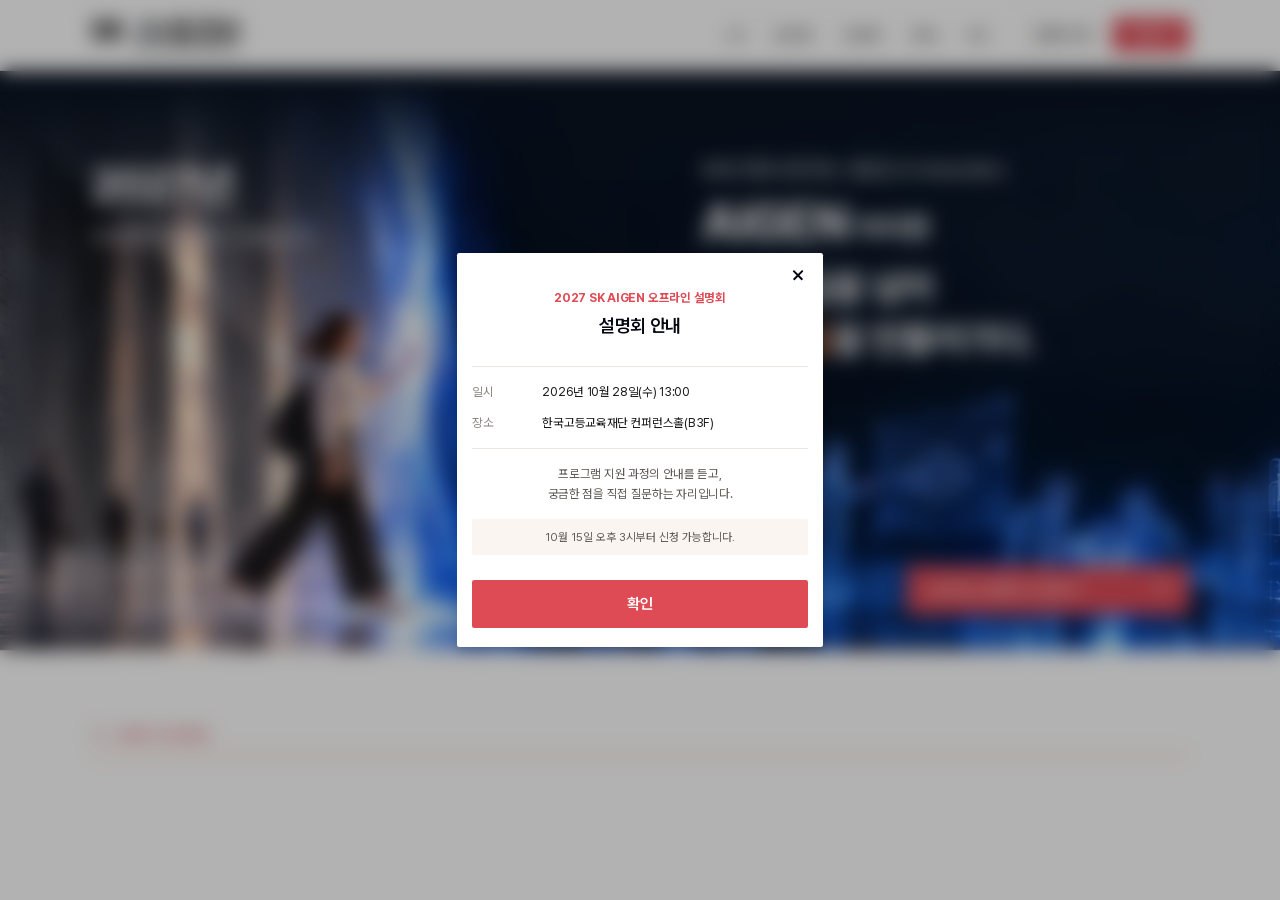
==== commit a479e4b6: "fix: 파일 수정" ====
--- a/skaigen_short/index.html
+++ b/skaigen_short/index.html
@@ -738,7 +738,7 @@
 						</li>
 					</ul>
 					<p class="popup_txt">프로그램 지원 과정의 안내를 듣고, <br>궁금한 점을 직접 질문하는 자리입니다.</p>
-					<p class="popup_note">신청 링크 준비 중</p>
+					<p class="popup_note">10월 15일 오후 3시부터 신청 가능합니다.</p>
 					<button type="button" class="btn_popup_confirm" data-popup-close>확인</button>
 				</div>
 			</div>
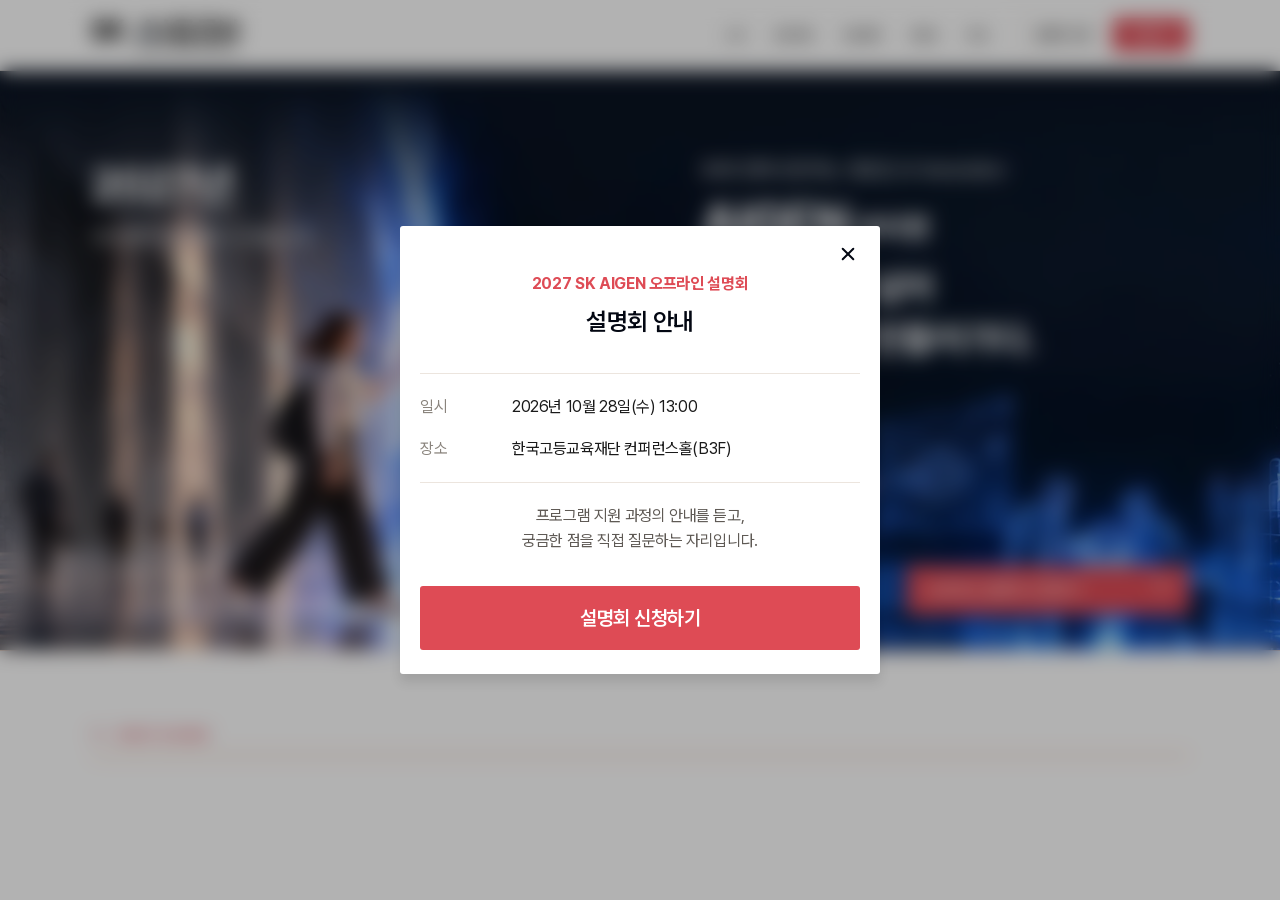
==== commit 86bf8875: "파일 테스트" ====
--- a/skaigen_short/index.html
+++ b/skaigen_short/index.html
@@ -133,20 +133,20 @@
 						<p class="title_point">SK의 인재육성 프로그램.</p>
 					</div>
 					<div class="txt_box">
-						<p class="lead_txt">자신의 질문으로 도전하고, 배우며 성장하는 2년의 여정</p>
+						<p class="lead_txt">자신의 질문으로 도전하고, <br class="mo_show">배우며 성장하는 여정</p>
 						<div class="desc_box">
-							<p>동료와 함께 배우고 AI를 활용해 실제 문제에 도전하며, <br class="mo_show">자신만의 방향을 찾습니다.</p>
+							<p>각자의 경험을 바탕으로 동료와 함께 AI로 실제 문제에 도전하며, <br>창업·비즈니스·연구·창작 등 자신만의 진로를 구체화합니다.</p>
 							<p>장학퀴즈와 한국고등교육재단으로 이어온 SK의 인재육성 철학을 <br>AI 시대 청년의 성장을 위한 AIGEN(아이젠)으로 잇습니다.</p>
 						</div>
 						<ul class="fact_list">
 							<li>
 								<p class="fact_label">기간</p>
-								<p class="fact_value">2년</p>
+								<p class="fact_value">약 2년(22개월)</p>
 								<p class="fact_sub">1기: ’27년 3월 ~ ’28년 12월</p>
 							</li>
 							<li>
 								<p class="fact_label">참여 방식</p>
-								<p class="fact_value">2년 Full Time</p>
+								<p class="fact_value">Full Time</p>
 							</li>
 							<li>
 								<p class="fact_label">과정 형태</p>
@@ -209,7 +209,7 @@
 				<p class="eyebrow"><span class="eyebrow_no">03</span>HOW WE GROW</p>
 				<div class="journey_head">
 					<h2>배우는 사람에서 <br>변화를 만드는 사람으로.</h2>
-					<p class="sub_txt">동료들과 AI를 활용해 해결책을 만들고, <br class="mo_show">직접 시험하며 개선합니다.</p>
+					<p class="sub_txt">SK AIGEN의 커리큘럼은 AI 시대에 필요한 <br class="mo_show">역량과 현장의 변화에 맞춰 지속적으로 <br>발전합니다. 이에 따라 세부 주제와 활동은 <br class="mo_show">보완될 수 있습니다.</p>
 					<h3>문제를 해결하는 과정이 <br class="mo_show">곧 성장의 과정입니다.</h3>
 				</div>
 			</div>
@@ -218,20 +218,20 @@
 				<div class="inner_1680">
 					<div class="sub_title">
 						<h3>어떤 문제를 만나나요?</h3>
-						<p>일상·기업·사회의 실제 문제를 만납니다.</p>
+						<p>일상의 불편부터 기업의 과제, 새로운 사업 기회와 <br class="mo_show">사회문제까지 다룹니다.</p>
 					</div>
 					<ul class="problem_list">
 						<li>
 							<h4>생활 속 문제</h4>
-							<p>일상에서 겪는 불편 등 가까운 문제를 발견하고 <br>해결 방법을 찾습니다.</p>
+							<p>일상에서 겪는 불편을 발견하고, 더 나은 생활을 <br class="mo_show">만드는 <br class="pc_show">해결 방법을 찾습니다.</p>
 						</li>
 						<li>
 							<h4>지역사회·공공문제</h4>
-							<p>지역과 공동체의 문제를 살펴보고, <br>현장의 목소리에서 해결책을 찾습니다.</p>
+							<p>지역과 공동체의 문제를 살펴보고, 현장의 <br class="mo_show">목소리에서 <br class="pc_show">해결책을 찾습니다.</p>
 						</li>
 						<li>
-							<h4>기업 현장의 문제</h4>
-							<p>기업 현장의 제품·서비스·업무 과정에서 개선이 <br>필요한 문제를 찾고, 해결 방법을 고민합니다.</p>
+							<h4>기업·비즈니스의 문제</h4>
+							<p>고객의 필요와 기업 현장의 과제를 발견하고, <br>제품·서비스 개선과 새로운 사업 아이디어로 <br class="mo_show">연결합니다.</p>
 						</li>
 					</ul>
 					<div class="loop_box">
@@ -258,9 +258,8 @@
 
 			<div class="inner_1680">
 				<div class="journey_overview">
-					<h4>2년간의 경험이 자산이 됩니다.</h4>
-					<p>직접 해결한 문제와 결과물로 실력을 쌓고, <br class="mo_show">동료·전문가와 경험을 넓힙니다. <br class="mo_show">기술 개발·창업·연구·창작
-						등 자신이 선택한 길로 나아갑니다.</p>
+					<h4>도전하며 쌓은 경험이 자산이 됩니다.</h4>
+					<p>직접 해결한 문제와 결과물로 실력을 쌓고, 동료·전문가와 <br class="mo_show">경험을 넓힙니다. <br class="pc_show">창업, 기업에서의 제품·서비스 기획과 <br class="mo_show">사업 개발, 기술 개발·연구·창작 등 자신이 선택한 진로를 <br class="mo_show">구체화합니다.</p>
 					<p class="overview_date">1기: 2027년 3월~2028년 12월</p>
 				</div>
 
@@ -275,8 +274,7 @@
 						</button>
 						<div class="year_detail" id="year_a1" role="region" aria-labelledby="year_q1" hidden>
 							<div class="year_inner">
-								<p class="year_intro">동료들과 AI로 일상·기업·사회의 문제를 <br class="mo_show">해결합니다. <br class="pc_show">약 2개월 단위의 여섯
-									개 모듈에서 <br class="mo_show">배우고 시도하며, 나의 커리어 계획을 세웁니다.</p>
+								<p class="year_intro">동료들과 AI로 일상·기업·사회의 문제를 해결하고, <br class="mo_show">새로운 제품·서비스와 사업 아이디어를 실험합니다.</p>
 								<ol class="module_list">
 									<li><span class="module_no"><span>MODULE</span>01</span>
 										<div class="module_txt"><span class="module_theme">LIFE</span>
@@ -333,7 +331,7 @@
 										</div>
 									</li>
 								</ol>
-								<p class="note_txt">커리큘럼에 따른 활동 예시로, 세부 주제와 진행 순서는 <br class="mo_show">달라질 수 있습니다.</p>
+								<p class="note_txt">위 내용은 활동 예시이며, 세부 주제와 진행 순서는 AI 시대의 <br class="mo_show">역량 변화와 현장의 필요에 따라 보완될 수 있습니다.</p>
 							</div>
 						</div>
 					</div>
@@ -346,8 +344,7 @@
 						</button>
 						<div class="year_detail" id="year_a2" role="region" aria-labelledby="year_q2" hidden>
 							<div class="year_inner">
-								<p class="year_intro">커리어 계획에 따라 창업·연구·기업 현장 등에서 <br class="mo_show">경험을 쌓습니다. <br class="pc_show">전문가와
-									교류하며 네트워크를 <br class="mo_show">넓히고, 다음 진로를 준비합니다.</p>
+								<p class="year_intro">수립한 커리어·프로젝트 계획에 따라 창업 <br class="mo_show">아이디어를 검증하거나, 기업 현장의 비즈니스 <br class="mo_show">과제, 연구 등 자신의 분야에서 실행 경험을 <br class="mo_show">쌓습니다. <br class="pc_show">전문가와 교류하며 네트워크를 <br class="mo_show">넓히고, 다음 진로를 준비합니다.</p>
 								<ol class="pathway_list">
 									<li><span class="module_theme">START</span>
 										<h4>나의 실행 계획</h4>
@@ -355,11 +352,11 @@
 									</li>
 									<li><span class="module_theme">EXPLORE</span>
 										<h4>현장에서 직접 실행</h4>
-										<p>창업·연구·기업 현장 등 자신의 방향에 <br class="pc_show">맞는 <br class="mo_show">실제 문제를 해결합니다.</p>
+										<p>자신의 계획에 따라 창업 아이디어 검증, <br>기업의 제품·서비스 개선, 연구 등 현장의 <br>과제를 직접 수행합니다.</p>
 									</li>
 									<li><span class="module_theme">INTEGRATE</span>
 										<h4>경험을 돌아보고 발전</h4>
-										<p>전문가와 동료의 의견을 바탕으로 경험을 <br>돌아보고, 다음 도전으로 연결합니다.</p>
+										<p>전문가와 동료의 의견을 바탕으로 경험을 <br class="mo_show">돌아보고, 다음 도전으로 연결합니다.</p>
 									</li>
 									<li><span class="module_theme">NEXT</span>
 										<h4>나의 다음 길로</h4>
@@ -474,7 +471,7 @@
 								</div>
 							</li>
 						</ol>
-						<p class="people_note">대한민국 국적 청년 중 2년 Full Time 참여가 가능한 분을 대상으로 합니다. <br>정규 학업이나 직장 근무와의 병행은 어렵습니다.</p>
+						<p class="people_note">대한민국 국적 청년 중 약 2년 Full Time(22개월) 참여가 가능한 분을 <br class="mo_show">대상으로 합니다. <br class="pc_show">정규 학업이나 직장 근무와의 병행은 어렵습니다.</p>
 					</div>
 				</div>
 				<!-- [아이젠을 닮은 사람들 영상 : 클라이언트 요청으로 숨김(2026-10-11), 편집본 1개가 오면 사용]
@@ -521,9 +518,10 @@
 					</li>
 					<li>
 						<p class="fact_label">참여 기간</p>
-						<p class="fact_value">2년 Full Time</p>
+						<p class="fact_value">22개월 <br class="mo_show">Full Time</p>
 					</li>
 				</ul>
+				<p class="apply_note">1기는 50명 내외로 시작하며, 향후 참여 규모를 점진적으로 <br class="mo_show">확대해 나갈 계획입니다.</p>
 				<div class="apply_steps">
 					<h3>모집·선발 절차</h3>
 					<ol>
@@ -577,7 +575,7 @@
 								aria-controls="faq_a1">누가 지원할 수 있나요?<span class="ico_plus"
 									aria-hidden="true"></span></button>
 							<div class="faq_answer" id="faq_a1" role="region" aria-labelledby="faq_q1" hidden>
-								<p>대한민국 국적 청년 중 2년 Full Time 참여가 가능한 분을 <br class="mo_show">대상으로 합니다.</p>
+								<p>대한민국 국적의 만 19~34세 청년 중 약 2년 Full <br class="mo_show">Time(22개월) 참여가 가능한 분을 대상으로 합니다.</p>
 							</div>
 						</div>
 						<div class="faq_item">
@@ -591,47 +589,53 @@
 						</div>
 						<div class="faq_item">
 							<button type="button" class="faq_question" id="faq_q3" aria-expanded="false"
-								aria-controls="faq_a3">학교나 직장과 병행할 수 있나요?<span class="ico_plus"
+								aria-controls="faq_a3">왜 학력과 전공에 관계없이 선발하나요?<span class="ico_plus"
 									aria-hidden="true"></span></button>
 							<div class="faq_answer" id="faq_a3" role="region" aria-labelledby="faq_q3" hidden>
-								<p>2년 Full Time 과정으로, 정규 학업이나 직장 근무와 병행하기 <br class="mo_show">어렵습니다. <br class="pc_show">지원 전 충분히 참여할 수 있는지 확인해주세요.</p>
+								<p>각자의 분야와 일상에서 쌓은 경험이 새로운 문제를 발견하고 <br class="mo_show">해결하는 바탕이 되기 때문입니다. <br class="pc_show">서로 다른 배경의 사람들이 <br class="mo_show">만나면 해결 방법도 더 다양해질 수 있습니다. SK AIGEN은 <br class="mo_show">자신만의 <br class="pc_show">문제의식과 도전 경험, AI와 동료에게 배우며 성장할 <br class="mo_show">잠재력을 살펴봅니다.</p>
 							</div>
 						</div>
 						<div class="faq_item">
 							<button type="button" class="faq_question" id="faq_q4" aria-expanded="false"
-								aria-controls="faq_a4">2년 동안 어떤 방식으로 배우나요?<span class="ico_plus"
+								aria-controls="faq_a4">학교나 직장과 병행할 수 있나요?<span class="ico_plus"
 									aria-hidden="true"></span></button>
 							<div class="faq_answer" id="faq_a4" role="region" aria-labelledby="faq_q4" hidden>
-								<p>1년 차에는 동료들과 AI를 활용해 실제 문제를 해결하며 <br class="mo_show">배우고, 자신의 커리어 계획을 세웁니다. <br>2년 차에는 그 계획에 따라 창업·연구·기업
-									현장 등에서 <br class="mo_show">문제 해결 경험과 네트워크를 넓힙니다.</p>
+								<p>약 2년 Full Time(22개월) 과정으로, 정규 학업이나 직장 근무와 <br class="mo_show">병행하기 어렵습니다. <br class="pc_show">지원 전 충분히 참여할 수 있는지 확인해 <br class="mo_show">주세요.</p>
 							</div>
 						</div>
 						<div class="faq_item">
 							<button type="button" class="faq_question" id="faq_q5" aria-expanded="false"
-								aria-controls="faq_a5">도전과 성장을 위해 어떤 지원을 받나요?<span class="ico_plus"
+								aria-controls="faq_a5">과정에서는 어떤 방식으로 배우나요?<span class="ico_plus"
 									aria-hidden="true"></span></button>
 							<div class="faq_answer" id="faq_a5" role="region" aria-labelledby="faq_q5" hidden>
-								<p>학습·프로젝트 공간, AI 도구 및 장비, 동료·멘토·전문가 네트워크, <br class="mo_show">상담과 커리어 프로그램을 지원합니다. <br class="pc_show">도전에 집중할 수 있도록 <br class="mo_show">월 300만
-									원 상당의 성장 지원금을 지급합니다. <br class="pc_show">세부 지원 <br class="mo_show">내용과 조건은 최종 안내에서 확인해주세요.</p>
+								<p>1년 차에는 서로 다른 배경의 동료들과 AI를 활용해 실제 문제를 <br class="mo_show">해결하고, 제품·서비스와 사업 <br class="pc_show">아이디어를 실험하며 자신의 <br class="mo_show">커리어·프로젝트 계획을 세웁니다. 2년 차에는 수립한 계획에 <br class="mo_show">따라 <br class="pc_show">창업·기업 현장·연구 등에서 실행 경험과 네트워크를 <br class="mo_show">넓힙니다. 세부 주제와 활동은 AI 시대에 <br class="pc_show">필요한 역량과 현장의 <br class="mo_show">변화에 맞춰 보완될 수 있습니다.</p>
 							</div>
 						</div>
 						<div class="faq_item">
 							<button type="button" class="faq_question" id="faq_q6" aria-expanded="false"
-								aria-controls="faq_a6">언제 지원하고, 어떤 절차로 선발하나요?<span class="ico_plus"
+								aria-controls="faq_a6">도전과 성장을 위해 어떤 지원을 받나요?<span class="ico_plus"
 									aria-hidden="true"></span></button>
 							<div class="faq_answer" id="faq_a6" role="region" aria-labelledby="faq_q6" hidden>
+								<p>학습·프로젝트 공간, AI 도구 및 장비, 동료·멘토·전문가 네트워크, 상담과 커리어 프로그램을 지원합니다. <br class="pc_show">도전에 집중할 수 있도록 월 300만
+									원 상당의 성장 지원금을 지급합니다. <br class="pc_show">세부 지원 <br class="mo_show">내용과 조건은 최종 안내에서 확인해주세요.</p>
+							</div>
+						</div>
+						<div class="faq_item">
+							<button type="button" class="faq_question" id="faq_q7" aria-expanded="false"
+								aria-controls="faq_a7">언제 지원하고, 어떤 절차로 선발하나요?<span class="ico_plus"
+									aria-hidden="true"></span></button>
+							<div class="faq_answer" id="faq_a7" role="region" aria-labelledby="faq_q7" hidden>
 								<p>11월 1~15일 SK Careers에서 지원합니다. 지원서·포트폴리오, AI 인터뷰, 기본 사고역량 확인, <br class="pc_show">프로젝트
 									면접을 거쳐 <br class="mo_show">2027년 1월 최종 선발합니다.</p>
 							</div>
 						</div>
 						<div class="faq_item">
-							<button type="button" class="faq_question" id="faq_q7" aria-expanded="false"
-								aria-controls="faq_a7">과정을 마치면 어떤 길로 나아갈 수 있나요?<span class="ico_plus"
+							<button type="button" class="faq_question" id="faq_q8" aria-expanded="false"
+								aria-controls="faq_a8">과정을 마치면 어떤 길로 나아갈 수 있나요?<span class="ico_plus"
 									aria-hidden="true"></span></button>
-							<div class="faq_answer" id="faq_a7" role="region" aria-labelledby="faq_q7" hidden>
-								<p>직접 해결한 문제와 완성한 결과물로 자신의 실력을 증명하고, <br class="mo_show">기술 개발·창업·연구·창작 등 <br class="pc_show">다음 커리어를 준비합니다.
-								</p>
-								<p>AIGEN은 학위를 수여하는 과정이 아니며, SK 계열사 채용이나 <br class="mo_show">인턴십과 연계되는 과정도 아닙니다.</p>
+							<div class="faq_answer" id="faq_a8" role="region" aria-labelledby="faq_q8" hidden>
+								<p>프로젝트 경험과 결과물을 바탕으로 창업, 기업에서의 <br class="mo_show">제품·서비스 기획과 사업 개발, 기술 개발·연구·창작 등 <br class="pc_show">자신의 <br class="mo_show">진로를 준비할 수 있습니다. 개인의 관심과 계획에 따라 도전 <br class="mo_show">방향은 달라집니다.</p>
+								<p>SK AIGEN은 학위를 수여하는 과정이 아니며, SK 계열사 <br class="mo_show">채용이나 인턴십과 연계되는 과정도 아닙니다.</p>
 							</div>
 						</div>
 					</div>
@@ -704,7 +708,7 @@
 						</li>
 						<li>
 							<p class="fact_label">참여 조건</p>
-							<p class="fact_value">2년 Full Time 참여 가능</p>
+							<p class="fact_value">약 2년 Full Time(22개월) 참여 가능</p>
 						</li>
 						<li>
 							<p class="fact_label">과정 시작</p>
@@ -740,6 +744,7 @@
 					<p class="popup_txt">프로그램 지원 과정의 안내를 듣고, <br>궁금한 점을 직접 질문하는 자리입니다.</p>
 					<p class="popup_note">10월 15일 오후 3시부터 신청 가능합니다.</p>
 					<button type="button" class="btn_popup_confirm" data-popup-close>확인</button>
+					<a href="https://www.naver.com" target="_blank" rel="noopener" class="btn_popup_confirm" data-briefing-link hidden>설명회 신청하기</a>
 				</div>
 			</div>
 		</div>
--- a/skaigen_short/css/common.css
+++ b/skaigen_short/css/common.css
@@ -45,7 +45,7 @@
 .footer .footer_bottom {margin-top:3.2rem; padding-top:2rem; border-top:1px solid #ECE5DE;}
 .footer .footer_copy {color:#8A847D; font-size:1.2rem; line-height:2rem; letter-spacing:-.02em;}
 
-/* popup */
+/* popup : 모바일은 rem(440 기준으로 화면에 맞춰 늘고 줄음), PC(769 이상)는 아래에서 px 고정 */
 .popup {position:fixed; top:0; left:0; z-index:1000; display:flex; align-items:center; justify-content:center; width:100%; height:100%; padding:2rem; visibility:hidden; opacity:0; transition:opacity .25s ease, visibility .25s ease;}
 .popup.is-active {visibility:visible; opacity:1;}
 .popup .popup_dim {position:absolute; top:0; left:0; width:100%; height:100%; background-color:rgba(0,0,0,.3); -webkit-backdrop-filter:blur(10px); backdrop-filter:blur(10px);}
@@ -60,6 +60,7 @@
 .popup .popup_content {text-align:center; word-break:keep-all;}
 .popup .popup_eyebrow {display:block; padding-bottom:1.2rem; color:#DE4B55; font-size:1.6rem; font-weight:700; line-height:2rem; letter-spacing:-.02em;}
 .popup .popup_title {padding-bottom:1.2rem; color:#030712; font-size:2.4rem; font-weight:600; line-height:1.3; letter-spacing:-.025em;}
+.popup [hidden] {display:none;}
 .popup .popup_txt {color:#5F5A55; font-size:1.6rem; line-height:1.6; letter-spacing:-.025em;}
 .popup .popup_facts {margin-top:2.4rem; padding:1.2rem 0; border-top:1px solid #ECE5DE; border-bottom:1px solid #ECE5DE; text-align:left;}
 .popup .popup_facts > li {display:flex; gap:1.2rem; padding:.8rem 0; font-size:1.6rem; line-height:1.6; letter-spacing:-.025em;}
@@ -69,6 +70,25 @@
 .popup .popup_note {margin-top:2rem; padding:1.2rem; border-radius:.3rem; background-color:#FAF5F0; color:#5F5A55; font-size:1.5rem; line-height:2.4rem;}
 .popup .popup_facts + .popup_note {margin-top:2.4rem;}
 .popup .btn_popup_confirm {display:block; width:100%; box-sizing:border-box; margin-top:3.2rem; padding:1.6rem 4rem; border-radius:.3rem; background-color:#DE4B55; color:#FFFFFF; font-size:2rem; font-weight:600; line-height:1.6; letter-spacing:-.025em;}
+@media all and (min-width:769px) {
+	/* PC는 화면 폭(1680 기준 rem)에 따라 작아지지 않도록 Figma 480 기준 px 고정 */
+	.popup {padding:20px;}
+	.popup .popup_inner {max-width:480px; max-height:calc(100% - 40px); padding:48px 20px 24px; border-radius:3px; box-shadow:0 8px 12px rgba(0,0,0,.1); transform:translateY(20px);}
+	.popup .btn_popup_close {top:16px; right:20px; width:24px; height:24px;}
+	.popup .btn_popup_close:before,
+	.popup .btn_popup_close:after {width:17px; height:2px; border-radius:1px;}
+	.popup .btn_popup_close:focus-visible {outline-width:2px; outline-offset:2px;}
+	.popup .popup_eyebrow {padding-bottom:12px; font-size:16px; line-height:20px;}
+	.popup .popup_title {padding-bottom:12px; font-size:24px;}
+	.popup .popup_txt {font-size:16px;}
+	.popup .popup_facts {margin-top:24px; padding:12px 0;}
+	.popup .popup_facts > li {gap:12px; padding:8px 0; font-size:16px;}
+	.popup .popup_facts + .popup_txt {margin-top:20px;}
+	.popup .popup_facts .fact_label {width:80px;}
+	.popup .popup_note {margin-top:20px; padding:12px; border-radius:3px; font-size:15px; line-height:24px;}
+	.popup .popup_facts + .popup_note {margin-top:24px;}
+	.popup .btn_popup_confirm {margin-top:32px; padding:16px 40px; border-radius:3px; font-size:20px;}
+}
 
 /* MOBILE */
 /* SIZE 440 기준 */
--- a/skaigen_short/css/pages/short.css
+++ b/skaigen_short/css/pages/short.css
@@ -225,6 +225,7 @@
 .sec_apply .apply_facts li + li {padding-left:4rem; border-left:1px solid #3D3936;}
 .sec_apply .fact_label {color:#EE7A3C; font-size:1.6rem; font-weight:700; line-height:1; letter-spacing:-.025em;}
 .sec_apply .fact_value {padding-top:1.6rem; font-size:3.2rem; font-weight:600; line-height:1.4; letter-spacing:-.025em;}
+.sec_apply .apply_note {padding-top:1.6rem; color:#B9B3AD; font-size:1.6rem; line-height:1.6; letter-spacing:-.025em;}
 .sec_apply .apply_steps {padding-top:4rem;}
 .sec_apply .apply_steps h3 {font-size:3.2rem; font-weight:600; line-height:1.4; letter-spacing:-.025em;}
 .sec_apply .apply_steps ol {position:relative; display:grid; grid-template-columns:repeat(3, minmax(0, 1fr)); align-items:stretch; gap:4rem 3rem; margin-top:8rem;} /* 같은 줄 카드 높이 맞춤 (Figma : 마지막 시작 안내 카드도 STEP 04·05와 같은 높이) */
@@ -493,6 +494,7 @@
 	.sec_apply .apply_facts li + li {padding-left:1.6rem;}
 	.sec_apply .fact_label {font-size:1.4rem;}
 	.sec_apply .fact_value {padding-top:1.2rem; font-size:1.7rem; font-weight:700; line-height:1.6; letter-spacing:-.03em;}
+	.sec_apply .apply_note {padding-top:1.2rem; font-size:1.4rem;}
 	.sec_apply .apply_steps {padding-top:2.72rem;}
 	.sec_apply .apply_steps h3 {font-size:2.2rem; font-weight:600; line-height:1.3; letter-spacing:-.025em;}
 	.sec_apply .apply_steps ol {grid-template-columns:minmax(0, 1fr); gap:1.6rem; margin-top:2rem; padding-left:5.28rem;}
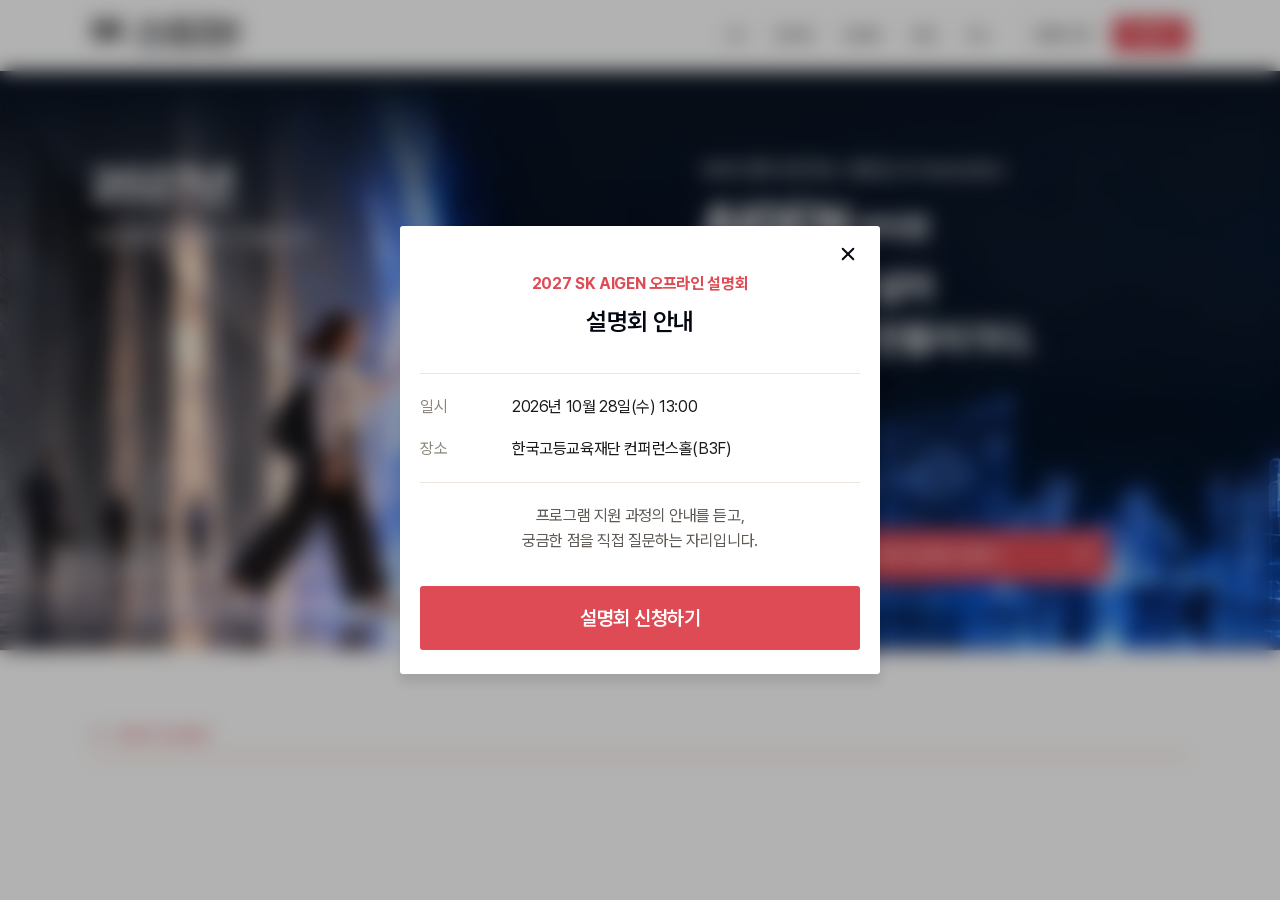
==== commit eb0ccd15: "fix: 링크 수정" ====
--- a/skaigen_short/index.html
+++ b/skaigen_short/index.html
@@ -209,7 +209,7 @@
 				<p class="eyebrow"><span class="eyebrow_no">03</span>HOW WE GROW</p>
 				<div class="journey_head">
 					<h2>배우는 사람에서 <br>변화를 만드는 사람으로.</h2>
-					<p class="sub_txt">SK AIGEN의 커리큘럼은 AI 시대에 필요한 <br class="mo_show">역량과 현장의 변화에 맞춰 지속적으로 <br>발전합니다. 이에 따라 세부 주제와 활동은 <br class="mo_show">보완될 수 있습니다.</p>
+					<p class="sub_txt">SK AIGEN의 커리큘럼은 AI 시대에 필요한 역량과 <br>현장의 변화에 맞춰 지속적으로 발전합니다. <br>이에 따라 세부 주제와 활동은 보완될 수 있습니다.</p>
 					<h3>문제를 해결하는 과정이 <br class="mo_show">곧 성장의 과정입니다.</h3>
 				</div>
 			</div>
@@ -218,16 +218,16 @@
 				<div class="inner_1680">
 					<div class="sub_title">
 						<h3>어떤 문제를 만나나요?</h3>
-						<p>일상의 불편부터 기업의 과제, 새로운 사업 기회와 <br class="mo_show">사회문제까지 다룹니다.</p>
+						<p>일상의 불편부터 기업의 과제, <br class="mo_show">새로운 사업 기회와 사회문제까지 다룹니다.</p>
 					</div>
 					<ul class="problem_list">
 						<li>
 							<h4>생활 속 문제</h4>
-							<p>일상에서 겪는 불편을 발견하고, 더 나은 생활을 <br class="mo_show">만드는 <br class="pc_show">해결 방법을 찾습니다.</p>
+							<p>일상에서 겪는 불편을 발견하고, <br class="pc_show">더 나은 생활을 <br class="mo_show">만드는 해결 방법을 찾습니다.</p>
 						</li>
 						<li>
 							<h4>지역사회·공공문제</h4>
-							<p>지역과 공동체의 문제를 살펴보고, 현장의 <br class="mo_show">목소리에서 <br class="pc_show">해결책을 찾습니다.</p>
+							<p>지역과 공동체의 문제를 살펴보고, <br class="pc_show">현장의 <br class="mo_show">목소리에서 해결책을 찾습니다.</p>
 						</li>
 						<li>
 							<h4>기업·비즈니스의 문제</h4>
@@ -331,7 +331,7 @@
 										</div>
 									</li>
 								</ol>
-								<p class="note_txt">위 내용은 활동 예시이며, 세부 주제와 진행 순서는 AI 시대의 <br class="mo_show">역량 변화와 현장의 필요에 따라 보완될 수 있습니다.</p>
+								<p class="note_txt">위 내용은 활동 예시이며, 세부 주제와 진행 순서는 <br class="mo_show">AI 시대의 역량 변화와 현장의 필요에 따라 보완될 수 있습니다.</p>
 							</div>
 						</div>
 					</div>
@@ -344,11 +344,11 @@
 						</button>
 						<div class="year_detail" id="year_a2" role="region" aria-labelledby="year_q2" hidden>
 							<div class="year_inner">
-								<p class="year_intro">수립한 커리어·프로젝트 계획에 따라 창업 <br class="mo_show">아이디어를 검증하거나, 기업 현장의 비즈니스 <br class="mo_show">과제, 연구 등 자신의 분야에서 실행 경험을 <br class="mo_show">쌓습니다. <br class="pc_show">전문가와 교류하며 네트워크를 <br class="mo_show">넓히고, 다음 진로를 준비합니다.</p>
+								<p class="year_intro">수립한 커리어·프로젝트 계획에 따라 <br class="mo_show">창업 아이디어를 검증하거나, 기업 현장의 <br class="mo_show">비즈니스 과제, 연구 등 자신의 분야에서 <br class="mo_show">실행 경험을 쌓습니다. <br class="pc_show">전문가와 교류하며 <br class="mo_show">네트워크를 넓히고, 다음 진로를 준비합니다.</p>
 								<ol class="pathway_list">
 									<li><span class="module_theme">START</span>
 										<h4>나의 실행 계획</h4>
-										<p>커리어 계획에 따라 어떤 문제를 해결하고, <br>어떤 경험을 쌓을지 구체화합니다.</p>
+										<p>커리어 계획에 따라 어떤 문제를 해결하고, <br class="mo_show">어떤 경험을 쌓을지 구체화합니다.</p>
 									</li>
 									<li><span class="module_theme">EXPLORE</span>
 										<h4>현장에서 직접 실행</h4>
@@ -575,7 +575,7 @@
 								aria-controls="faq_a1">누가 지원할 수 있나요?<span class="ico_plus"
 									aria-hidden="true"></span></button>
 							<div class="faq_answer" id="faq_a1" role="region" aria-labelledby="faq_q1" hidden>
-								<p>대한민국 국적의 만 19~34세 청년 중 약 2년 Full <br class="mo_show">Time(22개월) 참여가 가능한 분을 대상으로 합니다.</p>
+								<p>대한민국 국적의 만 19~34세 청년 중 <br class="mo_show">약 2년 Full Time(22개월) 참여가 가능한 분을 대상으로 합니다.</p>
 							</div>
 						</div>
 						<div class="faq_item">
@@ -592,7 +592,7 @@
 								aria-controls="faq_a3">왜 학력과 전공에 관계없이 선발하나요?<span class="ico_plus"
 									aria-hidden="true"></span></button>
 							<div class="faq_answer" id="faq_a3" role="region" aria-labelledby="faq_q3" hidden>
-								<p>각자의 분야와 일상에서 쌓은 경험이 새로운 문제를 발견하고 <br class="mo_show">해결하는 바탕이 되기 때문입니다. <br class="pc_show">서로 다른 배경의 사람들이 <br class="mo_show">만나면 해결 방법도 더 다양해질 수 있습니다. SK AIGEN은 <br class="mo_show">자신만의 <br class="pc_show">문제의식과 도전 경험, AI와 동료에게 배우며 성장할 <br class="mo_show">잠재력을 살펴봅니다.</p>
+								<p>각자의 분야와 일상에서 쌓은 경험이 새로운 문제를 발견하고 <br class="mo_show">해결하는 바탕이 되기 때문입니다. <br class="pc_show">서로 다른 배경의 사람들이 <br class="mo_show">만나면 해결 방법도 더 다양해질 수 있습니다. <br class="pc_show">SK AIGEN은 <br class="mo_show">자신만의 문제의식과 도전 경험, AI와 동료에게 배우며 성장할 <br class="mo_show">잠재력을 살펴봅니다.</p>
 							</div>
 						</div>
 						<div class="faq_item">
@@ -608,7 +608,7 @@
 								aria-controls="faq_a5">과정에서는 어떤 방식으로 배우나요?<span class="ico_plus"
 									aria-hidden="true"></span></button>
 							<div class="faq_answer" id="faq_a5" role="region" aria-labelledby="faq_q5" hidden>
-								<p>1년 차에는 서로 다른 배경의 동료들과 AI를 활용해 실제 문제를 <br class="mo_show">해결하고, 제품·서비스와 사업 <br class="pc_show">아이디어를 실험하며 자신의 <br class="mo_show">커리어·프로젝트 계획을 세웁니다. 2년 차에는 수립한 계획에 <br class="mo_show">따라 <br class="pc_show">창업·기업 현장·연구 등에서 실행 경험과 네트워크를 <br class="mo_show">넓힙니다. 세부 주제와 활동은 AI 시대에 <br class="pc_show">필요한 역량과 현장의 <br class="mo_show">변화에 맞춰 보완될 수 있습니다.</p>
+								<p>1년 차에는 서로 다른 배경의 동료들과 AI를 활용해 실제 문제를 <br class="mo_show">해결하고, 제품·서비스와 사업 아이디어를 <br class="pc_show">실험하며 자신의 <br class="mo_show">커리어·프로젝트 계획을 세웁니다. <br class="pc_show">2년 차에는 수립한 계획에 <br class="mo_show">따라 창업·기업 현장·연구 등에서 실행 경험과 네트워크를 <br class="mo_show">넓힙니다. <br class="pc_show">세부 주제와 활동은 AI 시대에 필요한 역량과 현장의 <br class="mo_show">변화에 맞춰 보완될 수 있습니다.</p>
 							</div>
 						</div>
 						<div class="faq_item">
@@ -635,7 +635,7 @@
 									aria-hidden="true"></span></button>
 							<div class="faq_answer" id="faq_a8" role="region" aria-labelledby="faq_q8" hidden>
 								<p>프로젝트 경험과 결과물을 바탕으로 창업, 기업에서의 <br class="mo_show">제품·서비스 기획과 사업 개발, 기술 개발·연구·창작 등 <br class="pc_show">자신의 <br class="mo_show">진로를 준비할 수 있습니다. 개인의 관심과 계획에 따라 도전 <br class="mo_show">방향은 달라집니다.</p>
-								<p>SK AIGEN은 학위를 수여하는 과정이 아니며, SK 계열사 <br class="mo_show">채용이나 인턴십과 연계되는 과정도 아닙니다.</p>
+								<p>SK AIGEN은 학위를 수여하는 과정이 아니며, <br class="mo_show">SK 계열사 채용이나 인턴십과 연계되는 과정도 아닙니다.</p>
 							</div>
 						</div>
 					</div>
@@ -744,7 +744,7 @@
 					<p class="popup_txt">프로그램 지원 과정의 안내를 듣고, <br>궁금한 점을 직접 질문하는 자리입니다.</p>
 					<p class="popup_note">10월 15일 오후 3시부터 신청 가능합니다.</p>
 					<button type="button" class="btn_popup_confirm" data-popup-close>확인</button>
-					<a href="https://www.naver.com" target="_blank" rel="noopener" class="btn_popup_confirm" data-briefing-link hidden>설명회 신청하기</a>
+					<a href="#" target="_blank" rel="noopener" class="btn_popup_confirm" data-briefing-link data-popup-close hidden>설명회 신청하기</a>
 				</div>
 			</div>
 		</div>
--- a/skaigen_short/css/pages/short.css
+++ b/skaigen_short/css/pages/short.css
@@ -59,8 +59,8 @@
 	.sec_kv.is-video .kv_base {display:none;}
 }
 /* 설명회 신청 : KV 오른쪽 아래, 내용 폭(1440) 끝에 맞춤 */
-.wrap .sec_kv .kv_briefing {position:absolute; right:max(12rem, calc(50% - 72rem)); bottom:4.8rem; z-index:5; justify-content:space-between; gap:1.2rem; width:37rem; min-height:6.2rem; padding:1.2rem 2.4rem; font-size:2.2rem; font-weight:400;}
-.sec_kv .kv_briefing span {font-size:1.25em; line-height:1;}
+.wrap .sec_kv .kv_briefing {position:absolute; right:calc(50% - 61.6rem); bottom:9rem; z-index:5; justify-content:space-between; gap:1.4rem; width:33.8rem; min-height:6.8rem; padding:1.2rem 2rem; border-radius:.3rem; font-size:1.8rem; font-weight:600; line-height:1.3;}
+.sec_kv .kv_briefing span {font-size:1.6em; font-weight:400; line-height:1;}
 .sec_kv .kv_txt {display:flex; align-items:flex-start; justify-content:space-between; padding-top:11.4rem;}
 .sec_kv .kv_launch {width:52.8rem;}
 .sec_kv .kv_year {font-size:5.8rem; font-weight:700; line-height:7.2rem; letter-spacing:-.02em;}
@@ -341,7 +341,7 @@
 	/* 01 장면 : 02·03과 같은 880 × 1564 이미지, 위 기준으로 채움 */
 	.sec_kv .kv_base_img {object-position:center top;}
 	.sec_kv .kv_frame {display:block;}
-	.wrap .sec_kv .kv_briefing {right:2rem; bottom:2rem; width:26.4rem; min-height:4.4rem; padding:.8rem 1.4rem; font-size:1.6rem;}
+	.wrap .sec_kv .kv_briefing {left:2rem; right:2rem; bottom:2rem; width:auto; min-height:5.6rem; padding:0 2rem; font-size:1.8rem; font-weight:600;}
 	.sec_kv .kv_video {display:none !important;}
 	.sec_kv .kv_frame.is-entering,
 	.sec_kv .kv_base.is-entering {z-index:3; animation:kv_reveal .5s cubic-bezier(.22,.61,.36,1) both;}
